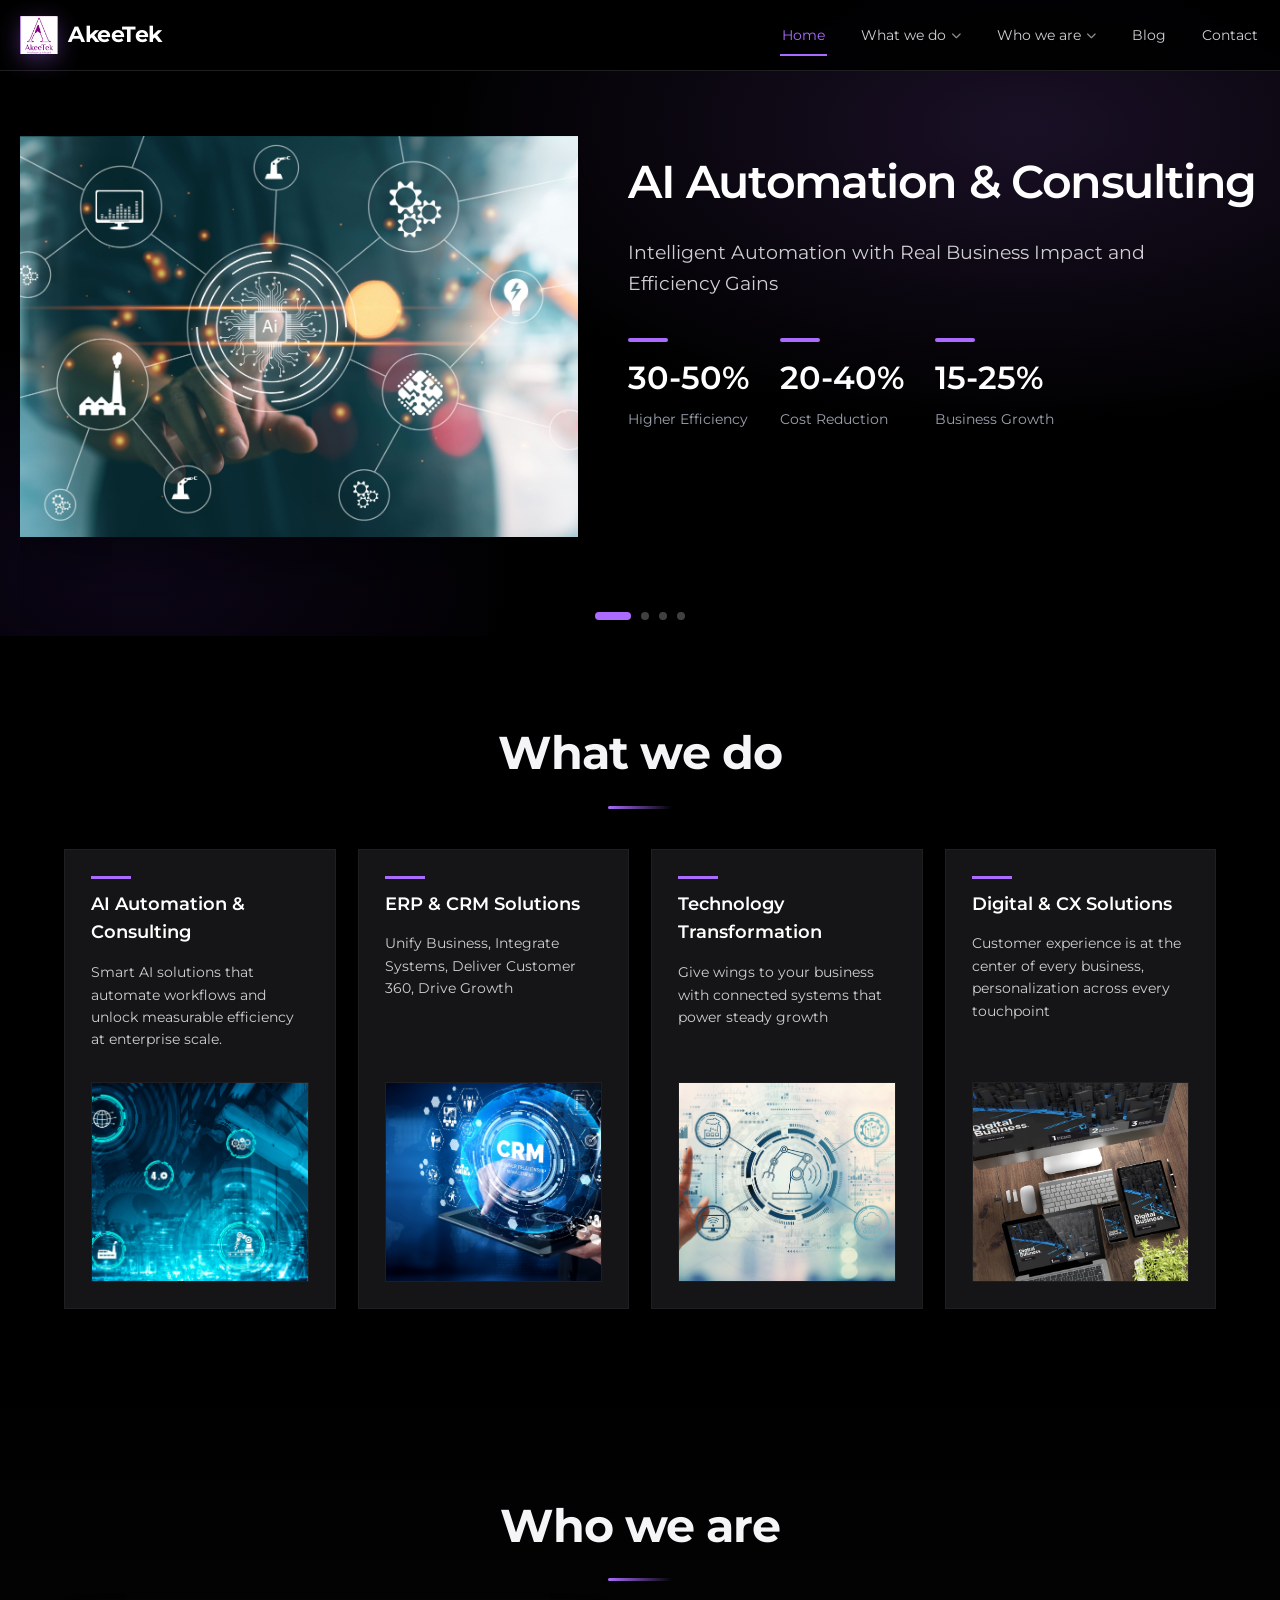
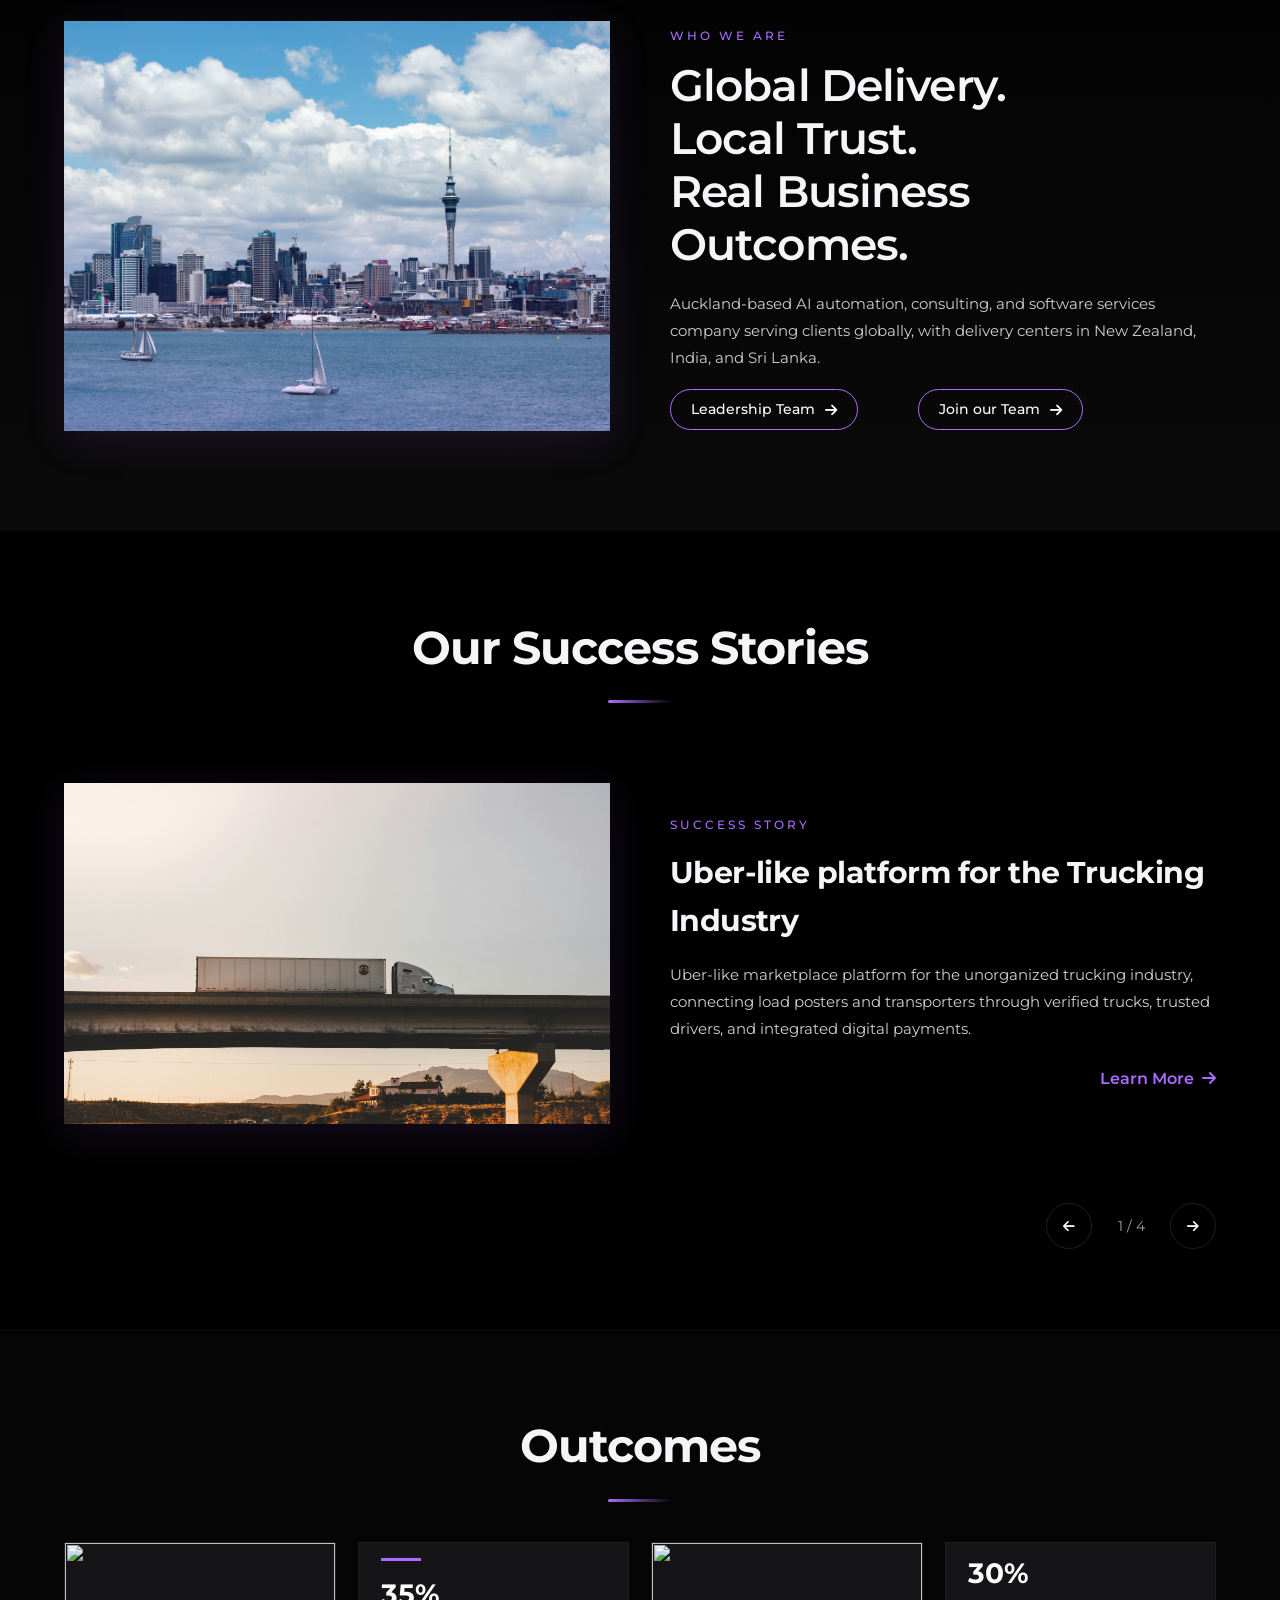
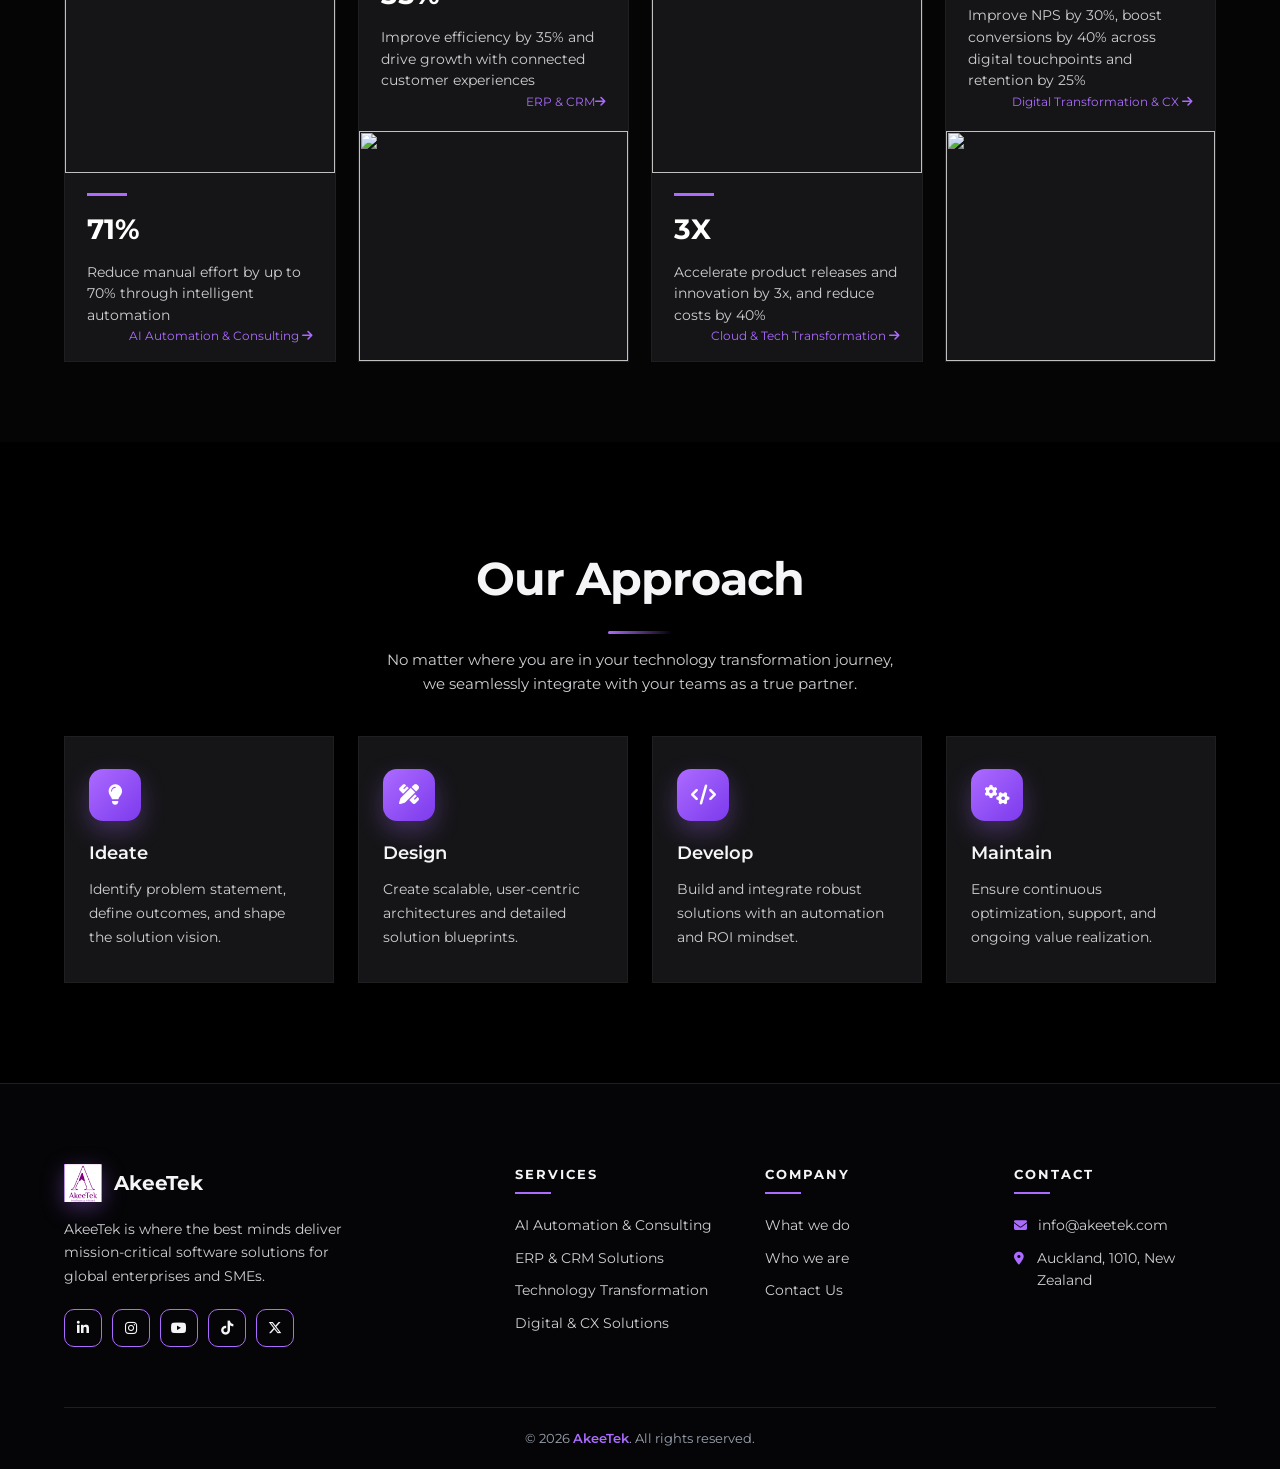
==== index.html @ e4549819 "Add files via upload" ====
<!DOCTYPE html>
<html lang="en">

<head>
  <meta charset="UTF-8">
  <meta name="viewport" content="width=device-width, initial-scale=1.0">
  <title>AkeeTek | Software Development Company</title>

  <meta name="description"
    content="AkeeTek delivers AI automation, ERP & CRM, technology transformation and digital CX solutions for global enterprises.">

    <link rel="icon" type="image/png" href="Images/AkeeTek-Logo.png">
<link rel="apple-touch-icon" href="Images/AkeeTek-Logo.png">
  <!-- Google Fonts -->
  <link rel="preconnect" href="https://fonts.googleapis.com">
  <link rel="preconnect" href="https://fonts.gstatic.com" crossorigin>
  <link href="https://fonts.googleapis.com/css2?family=Montserrat:ital,wght@0,100..900;1,100..900&display=swap"
    rel="stylesheet"> <!-- Font Awesome -->
  <link rel="stylesheet" href="https://cdnjs.cloudflare.com/ajax/libs/font-awesome/6.5.1/css/all.min.css">

  <!-- Custom CSS -->
  <link rel="stylesheet" href="CSS/stylesheet.css">
</head>


<body>

  <!-- Overlay for mobile nav -->
  <div class="nav-overlay" id="navOverlay"></div>

  <!-- ============ NAVBAR ============ -->
  <nav class="navbar">
    <div class="nav-inner">
      <a href="#" class="logo">
        <span class="logo-mark">
          <img src="Images/AkeeTek-Logo.png" alt="AkeeTek"
            onerror="this.style.display='none';this.parentElement.innerHTML='<i class=\'fa-solid fa-cube\'></i>'">
        </span>
        <h1 class="logo-text">AkeeTek</h1>
      </a>

      <ul class="nav-links" id="navLinks">
        <li><a href="#" class="active">Home</a></li>

        <li class="dropdown">
          <a href="#services">What we do <i class="fa-solid fa-chevron-down"></i></a>
          <ul class="dropdown-menu">
            <li><a href="#service-card-0">AI Automation</a></li>
            <li><a href="#service-card-1">ERP &amp; CRM Solutions</a></li>
            <li><a href="#service-card-2">Technology Transformation</a></li>
            <li><a href="#service-card-3">Digital &amp; CX Solutions</a></li>
          </ul>
        </li>

        <li class="dropdown">
          <a href="#recognition-box">Who we are <i class="fa-solid fa-chevron-down"></i></a>
          <ul class="dropdown-menu">
            <li><a href="#recognition-box">Leadership Team</a></li>
            <li><a href="#recognition-box">Join Team</a></li>
          </ul>
        </li>

        <li><a href="#outcomes-blog">Blog</a></li>
        <li><a href="#footer-box">Contact</a></li>
      </ul>

      <button class="menu-icon" id="menuToggle" onclick="toggleMenu()" aria-label="Toggle menu">
        <span class="hamburger">
          <span></span><span></span><span></span>
        </span>
      </button>
    </div>
  </nav>

  <!-- ============ HERO / CAROUSEL ============ -->
  <section class="hero">
    <div class="slides">

      <div class="slide active">
        <div class="hero-left">
          <img src="Images/001-Carousel/AI Automation/AI (1).jpg" alt="AI Automation"
            onerror="this.src='https://images.unsplash.com/photo-1677442136019-21780ecad995?w=800&q=80'">
        </div>
        <div class="hero-right">
          <h1>AI Automation &amp; Consulting</h1>
          <p>Intelligent Automation with Real Business Impact and Efficiency Gains</p>
          <div class="stats">
            <div class="stat-box">
              <h2>30-50%</h2>
              <p>Higher Efficiency</p>
            </div>
            <div class="stat-box">
              <h2>20-40%</h2>
              <p>Cost Reduction</p>
            </div>
            <div class="stat-box">
              <h2>15-25%</h2>
              <p>Business Growth</p>
            </div>
          </div>
        </div>
      </div>

      <div class="slide">
        <div class="hero-left">
          <img src="Images/001-Carousel/ERP & CRM/ERP & CRM.jpeg" alt="ERP CRM"
            onerror="this.src='https://images.unsplash.com/photo-1551288049-bebda4e38f71?w=800&q=80'">
        </div>
        <div class="hero-right">
          <h1>ERP &amp; CRM Solutions</h1>
          <p>Streamlining Operations Through Connected Customer Experience Management</p>
          <div class="stats">
            <div class="stat-box">
              <h2>25–40%</h2>
              <p>Increase Visibility</p>
            </div>
            <div class="stat-box">
              <h2>20–35%</h2>
              <p>Higher Retention</p>
            </div>
            <div class="stat-box">
              <h2>15–30%</h2>
              <p>Revenue Growth</p>
            </div>
          </div>
        </div>
      </div>

      <div class="slide">
        <div class="hero-left">
          <img src="Images/001-Carousel/Technology Transformation/Technology Transformation.jpeg" alt="Technology"
            onerror="this.src='https://images.unsplash.com/photo-1518770660439-4636190af475?w=800&q=80'">
        </div>
        <div class="hero-right">
          <h1>Technology Transformation</h1>
          <p>Driving Sustainable Change with Consistent Business Outcomes</p>
          <div class="stats">
            <div class="stat-box">
              <h2>30–50%</h2>
              <p>Increase Efficiency</p>
            </div>
            <div class="stat-box">
              <h2>20–40%</h2>
              <p>Reduce IT Cost</p>
            </div>
            <div class="stat-box">
              <h2>25–45%</h2>
              <p>Faster Service</p>
            </div>
          </div>
        </div>
      </div>

      <div class="slide">
        <div class="hero-left">
          <img src="Images/001-Carousel/Digital & CX Solutions/Digital Strategy0990.jpeg" alt="Digital CX"
            onerror="this.src='https://images.unsplash.com/photo-1460925895917-afdab827c52f?w=800&q=80'">
        </div>
        <div class="hero-right">
          <h1>CX &amp; Digital Strategy</h1>
          <p>Delivering a 360° Customer Experience That Matters More Than Ever Before.</p>
          <div class="stats">
            <div class="stat-box">
              <h2>20–40%</h2>
              <p>CSAT / NPS</p>
            </div>
            <div class="stat-box">
              <h2>25–45%</h2>
              <p>Increased Engagement</p>
            </div>
            <div class="stat-box">
              <h2>15–30%</h2>
              <p>Digital Revenue</p>
            </div>
          </div>
        </div>
      </div>

      <div class="hero-dots">
        <span class="dot active" onclick="goToSlide(0)"></span>
        <span class="dot" onclick="goToSlide(1)"></span>
        <span class="dot" onclick="goToSlide(2)"></span>
        <span class="dot" onclick="goToSlide(3)"></span>
      </div>
    </div>
  </section>

  <!-- ============ WHAT WE DO ============ -->
  <section class="section services-section" id="services">
    <h2 class="section-title">What we do</h2>
    <div class="grid">

      <div class="card" id="service-card-0">
        <div class="card-content">
          <h3 class="highlight-number">AI Automation &amp; Consulting</h3>
          <p class="default-text">Smart AI solutions that automate workflows and unlock measurable efficiency at
            enterprise scale.</p>
          <div class="card-image">
            <img src="Images/002-What we do/AI & Automation.jpeg" alt="AI Automation"
              onerror="this.src='https://images.unsplash.com/photo-1677442136019-21780ecad995?w=600&q=80'">
          </div>
        </div>
        <div class="hover-overlay">
          <h3>AI Automation &amp; Consulting</h3>
          <p class="default-text">Smart AI solutions that automate workflows and unlock measurable efficiency at
            enterprise scale.</p>
          <p class="overlay-extra">We design enterprise automation systems using AI, machine learning and intelligent
            analytics — built to compound value as your business grows.</p>
          <button class="expand-btn" onclick="openExpand(0)">Expand <i class="fa-solid fa-arrow-right"></i></button>
        </div>
      </div>

      <div class="card" id="service-card-1">
        <div class="card-content">
          <h3 class="highlight-number">ERP &amp; CRM Solutions</h3>
          <p class="default-text">Unify Business, Integrate Systems, Deliver Customer 360, Drive Growth</p>
          <div class="card-image">
            <img src="Images/002-What we do/ERP & CRM.jpeg" alt="ERP CRM"
              onerror="this.src='https://images.unsplash.com/photo-1551288049-bebda4e38f71?w=600&q=80'">
          </div>
        </div>
        <div class="hover-overlay">
          <h3>ERP &amp; CRM Solutions</h3>
          <p class="default-text">Unify Business, Integrate Systems, Deliver Customer 360, Drive Growth</p>
          <p class="overlay-extra">At AkeeTek, we help customers select, implement, and support the right ERP and CRM
            solutions to streamline operations and improve customer experiences.</p>
          <button class="expand-btn" onclick="openExpand(1)">Expand <i class="fa-solid fa-arrow-right"></i></button>
        </div>
      </div>

      <div class="card" id="service-card-2">
        <div class="card-content">
          <h3 class="highlight-number">Technology Transformation</h3>
          <p class="default-text">Give wings to your business with connected systems that power steady growth</p>
          <div class="card-image">
            <img src="Images/002-What we do/Technology Transformation.jpeg" alt="Technology Transformation"
              onerror="this.src='https://images.unsplash.com/photo-1518770660439-4636190af475?w=600&q=80'">
          </div>
        </div>
        <div class="hover-overlay">
          <h3>Technology Transformation</h3>
          <p class="default-text">Give wings to your business with connected systems that power steady growth</p>
          <p class="overlay-extra">AkeeTek helps take your business global with eCommerce, mobile applications, and
            digital platforms, enabling cloud adoption, data-driven decisions, connected devices and AI automation.</p>
          <button class="expand-btn" onclick="openExpand(2)">Expand <i class="fa-solid fa-arrow-right"></i></button>
        </div>
      </div>

      <div class="card" id="service-card-3">
        <div class="card-content">
          <h3 class="highlight-number">Digital &amp; CX Solutions</h3>
          <p class="default-text">Customer experience is at the center of every business, personalization across every
            touchpoint</p>
          <div class="card-image">
            <img src="Images/002-What we do/Digital & CX.jpeg" alt="Digital CX"
              onerror="this.src='https://images.unsplash.com/photo-1460925895917-afdab827c52f?w=600&q=80'">
          </div>
        </div>
        <div class="hover-overlay">
          <h3>Digital &amp; CX Solutions</h3>
          <p class="default-text">Customer experience is at the center of every business, personalization across every
            touchpoint</p>
          <p class="overlay-extra">AkeeTek helps organizations carve digital experience solutions that enhance
            engagement, streamline journeys, and improve overall business performance, driving key metrics such as NPS,
            CSAT, and LTV.</p>
          <button class="expand-btn" onclick="openExpand(3)">Expand <i class="fa-solid fa-arrow-right"></i></button>
        </div>
      </div>
    </div>
  </section>

  <!-- ============ EXPANDED SECTION ============ -->
  <section class="expanded" id="expanded">
    <h2 class="section-title">What we do</h2>
    <div class="expanded-wrapper">
      <div class="expand-card"></div>
      <div class="expand-content">
        <h2 id="expandTitle"></h2>
        <ul class="expand-steps"></ul>
        <div class="expand-quote">
          <span></span>
          <p id="expandDesc"></p>
        </div>
        <button class="back" onclick="closeExpand()">‹ Back</button>
      </div>
    </div>
  </section>

  <!-- ============ RECOGNITION ============ -->
  <section class="recognition" id="recognition-box">
    <h2 class="section-title">Who we are</h2>
    <div class="recognition-container">
      <div class="recognition-image">
        <img src="Images/003-Who we are/Auckland.jpg" alt="Auckland"
          onerror="this.src='https://images.unsplash.com/photo-1507699622108-4be3abd695ad?w=800&q=80'">
        <div class="recognition-image-overlay"></div>
      </div>
      <div class="recognition-text">
        <span class="eyebrow">WHO WE ARE</span>
        <h2>Global Delivery.<br>Local Trust.<br>Real Business Outcomes.</h2>
        <p>Auckland-based AI automation, consulting, and software services company serving clients globally, with
          delivery centers in New Zealand, India, and Sri Lanka.</p>
        <div class="join">
          <a href="#" class="outline-btn one">Leadership Team <i class="fa-solid fa-arrow-right"></i></a>
          <a href="#" class="outline-btn">Join our Team <i class="fa-solid fa-arrow-right"></i></a>
        </div>
      </div>
    </div>
  </section>

  <!-- ============ SUCCESS STORIES ============ -->
  <section class="success-stories">
    <h2 class="section-title">Our Success Stories</h2>
    <div class="stories-wrapper">

      <div class="story active">
        <div class="story-image">
          <img src="Images/004-Case Studies/Trucks.jpg" alt="Trucking"
            onerror="this.src='https://images.unsplash.com/photo-1601584115197-04ecc0da31d7?w=800&q=80'">
        </div>
        <div class="story-content">
          <span class="eyebrow">Success Story</span>
          <h3>Uber-like platform for the Trucking Industry</h3>
          <p>Uber-like marketplace platform for the unorganized trucking industry, connecting load posters and
            transporters through verified trucks, trusted drivers, and integrated digital payments.</p>
          <a href="#">Learn More <i class="fa-solid fa-arrow-right"></i></a>
        </div>
      </div>

      <div class="story">
        <div class="story-image">
          <img src="Images/004-Case Studies/Industry 4.0.jpeg" alt="Industry 4.0"
            onerror="this.src='https://images.unsplash.com/photo-1581091226825-a6a2a5aee158?w=800&q=80'">
        </div>
        <div class="story-content">
          <span class="eyebrow">Success Story</span>
          <h3>Industry 4.0 Automation &amp; AI</h3>
          <p>AI platform enabling smart manufacturing through IoT, predictive analytics, and intelligent
            automation—identifying productivity loss, optimizing power consumption, and driving operational efficiency.
          </p>
          <a href="#">Learn More <i class="fa-solid fa-arrow-right"></i></a>
        </div>
      </div>

      <div class="story">
        <div class="story-image">
          <img src="Images/004-Case Studies/Biotech.jpeg" alt="Biotech"
            onerror="this.src='https://images.unsplash.com/photo-1576086213369-97a306d36557?w=800&q=80'">
        </div>
        <div class="story-content">
          <span class="eyebrow">Success Story</span>
          <h3>Smart Lab Optimization Through AI Automation</h3>
          <p>Biotech AI automation platform optimizing lab efficiency across locations through intelligent scheduling,
            automated slot booking, and resource utilization, maximizing machine ROI.</p>
          <a href="#">Learn More <i class="fa-solid fa-arrow-right"></i></a>
        </div>
      </div>

      <div class="story">
        <div class="story-image">
          <img src="Images/004-Case Studies/Eyeglasses.jpeg" alt="Eyeglasses"
            onerror="this.src='https://images.unsplash.com/photo-1574258495973-f010dfbb5371?w=800&q=80'">
        </div>
        <div class="story-content">
          <span class="eyebrow">Success Story</span>
          <h3>Seamless B2B &amp; B2C Eyeglasses Shopping Experience</h3>
          <p>A seamless B2B &amp; B2C eyeglasses journey from search to purchase, enabling easy discovery, comparison,
            and customization with integrated prescriptions and real-time inventory.</p>
          <a href="#">Learn More <i class="fa-solid fa-arrow-right"></i></a>
        </div>
      </div>
    </div>

    <div class="story-controls">
      <button onclick="prevStory()" aria-label="Previous"><i class="fa-solid fa-arrow-left"></i></button>
      <span id="storyCount">1 / 4</span>
      <button onclick="nextStory()" aria-label="Next"><i class="fa-solid fa-arrow-right"></i></button>
    </div>
  </section>

  <!-- ============ OUTCOMES ============ -->
  <section class="outcomes" id="outcomes-blog">
    <h2 class="section-title">Outcomes</h2>
    <div class="outcomes-container">

      <div class="outcome-box">

        <div class="image-area">
          <img src="https://images.unsplash.com/photo-1454165804606-c3d57bc86b40?w=600&q=80" alt="">
        </div>

        <div class="text-area">
          <h3 class="highlight-number">71%</h3>

          <p>
            Reduce manual effort by up to 70% through intelligent automation
          </p>

          <a href="#" class="outcome-learn">
            AI Automation & Consulting <i class="fa-solid fa-arrow-right"></i>
          </a>
        </div>

      </div>

      <div class="outcome-box">

        <div class="image-area">
          <img src="https://images.unsplash.com/photo-1507925921958-8a62f3d1a50d?w=600&q=80" alt="">
        </div>

        <div class="text-area">
          <h3 class="highlight-number">35%</h3>

          <p>
            Improve efficiency by 35% and drive growth with connected customer experiences </p>

          <a href="#" class="outcome-learn">
            ERP & CRM<i class="fa-solid fa-arrow-right"></i>
          </a>
        </div>

      </div>

      <div class="outcome-box">

        <div class="image-area">
          <img src="https://images.unsplash.com/photo-1552664730-d307ca884978?w=600&q=80" alt="">
        </div>

        <div class="text-area">
          <h3 class="highlight-number">3X</h3>

          <p>
Accelerate product releases and innovation by 3x, and reduce costs by 40%          </p>

          <a href="#" class="outcome-learn">
            Cloud & Tech Transformation <i class="fa-solid fa-arrow-right"></i>
          </a>
        </div>

      </div>

      <div class="outcome-box">

        <div class="image-area">
          <img src="https://images.unsplash.com/photo-1542744173-8e7e53415bb0?w=600&q=80" alt="">
        </div>

        <div class="text-area">
          <h3 class="highlight-number">30%</h3>

          <p>
Improve NPS by 30%, boost conversions by 40% across digital touchpoints and retention by 25%          </p>

          <a href="#" class="outcome-learn">
           Digital Transformation & CX <i class="fa-solid fa-arrow-right"></i>
          </a>
        </div>

      </div>


    </div>
  </section>

  <!-- ============ APPROACH ============ -->
  <section class="approach-section section">
    <h2 class="section-title">Our Approach</h2>
    <p>No matter where you are in your technology transformation journey,<br> we seamlessly integrate with your teams as
      a true partner.</p>
    <div class="approach-grid">
      <div class="approach-item">
        <div class="approach-icon-box"><i class="fa-solid fa-lightbulb"></i></div>
        <h3>Ideate</h3>
        <p>Identify problem statement, define outcomes, and shape the solution vision.</p>
      </div>
      <div class="approach-item">
        <div class="approach-icon-box"><i class="fa-solid fa-pen-ruler"></i></div>
        <h3>Design</h3>
        <p>Create scalable, user-centric architectures and detailed solution blueprints.</p>
      </div>
      <div class="approach-item">
        <div class="approach-icon-box"><i class="fa-solid fa-code"></i></div>
        <h3>Develop</h3>
        <p>Build and integrate robust solutions with an automation and ROI mindset.</p>
      </div>
      <div class="approach-item">
        <div class="approach-icon-box"><i class="fa-solid fa-gears"></i></div>
        <h3>Maintain</h3>
        <p>Ensure continuous optimization, support, and ongoing value realization.</p>
      </div>
    </div>
  </section>

  <!-- ============ FOOTER ============ -->
  <footer class="footer" id="footer-box">
    <div class="footer-container">
      <div class="footer-about">
        <div class="footer-logo">
          <span class="logo-mark">
            <img src="Images/AkeeTek-Logo.png" alt="AkeeTek"
              onerror="this.style.display='none';this.parentElement.innerHTML='<i class=\'fa-solid fa-cube\'></i>'">
          </span>
          <h2>AkeeTek</h2>
        </div>
        <p>AkeeTek is where the best minds deliver mission-critical software solutions for global enterprises and SMEs.
        </p>
        <div class="social-icons">
          <a href="#" aria-label="LinkedIn"><i class="fab fa-linkedin-in"></i></a>
          <a href="#" aria-label="Instagram"><i class="fa-brands fa-instagram"></i></a>
          <a href="#" aria-label="YouTube"><i class="fab fa-youtube"></i></a>
          <a href="#" aria-label="TikTok"><i class="fa-brands fa-tiktok"></i></a>
          <a href="#" aria-label="Twitter"><i class="fab fa-x-twitter"></i></a>
        </div>
      </div>

      <div class="footer-links">
        <h3>Services</h3>
        <ul>
          <li><a href="#services">AI Automation &amp; Consulting</a></li>
          <li><a href="#services">ERP &amp; CRM Solutions</a></li>
          <li><a href="#services">Technology Transformation</a></li>
          <li><a href="#services">Digital &amp; CX Solutions</a></li>
        </ul>
      </div>

      <div class="footer-links">
        <h3>Company</h3>
        <ul>
          <li><a href="#services">What we do</a></li>
          <li><a href="#recognition-box">Who we are</a></li>
          <li><a href="#footer-box">Contact Us</a></li>
        </ul>
      </div>

      <div class="footer-links">
        <h3>Contact</h3>
        <ul>
          <li><i class="fa-solid fa-envelope"></i> info@akeetek.com</li>
          <li><i class="fa-solid fa-location-dot"></i> Auckland, 1010, New Zealand</li>
        </ul>
      </div>
    </div>

    <div class="footer-bottom">
      <p>© 2026 <span>AkeeTek</span>. All rights reserved.</p>
    </div>
  </footer>

  <script src="Javascript/script.js"></script>
</body>

</html>
---- CSS/stylesheet.css ----
/* =========================================================
       AkeeTek — Responsive Global Styles
       Theme: Deep black + Electric violet (#ac6bff)
    ========================================================= */
    :root {
      --bg: #000;
      --bg-2: #0a0a0a;
      --bg-3: #111;
      --surface: #151517;
      --border: #1f1f22;
      --muted: #9ca3af;
      --text: #f5f5f7;
      --text-dim: #cfcfd3;
      --accent: #ac6bff;
      --accent-2: #7c3aed;
      --stat-underline: #ef3b3b;
      --shadow: 0 10px 40px rgba(172, 107, 255, 0.12);
      --container: 1240px;
      --t: 0.35s cubic-bezier(0.2, 0.7, 0.2, 1);
      /* --radius: 14px; */
    }

    *,
    *::before,
    *::after {
      margin: 0;
      padding: 0;
      box-sizing: border-box;
    }

    html {
      scroll-behavior: smooth;
    }

    body {
      background: var(--bg);
      color: var(--text);
      font-family: "Montserrat", sans-serif;
      font-weight: 400;
      line-height: 1.6;
      overflow-x: hidden;
    }

    img {
      max-width: 100%;
      display: block;
    }

    ul {
      list-style: none;
    }

    a {
      color: inherit;
      text-decoration: none;
    }

    ::selection {
      background: var(--accent);
      color: #000;
    }

    ::-webkit-scrollbar {
      width: 8px;
    }

    ::-webkit-scrollbar-track {
      background: #000;
    }

    ::-webkit-scrollbar-thumb {
      background: #2a2a2e;
      border-radius: 6px;
    }

    ::-webkit-scrollbar-thumb:hover {
      background: var(--accent);
    }

    /* ==================== SHARED ==================== */
    .section {
      padding: 100px 6%;
    }

    .section-title {
      font-size: clamp(26px, 4vw, 46px);
      font-weight: 700;
      letter-spacing: -0.02em;
      text-align: center;
      margin-bottom: 14px;
    }

    .section-title::after {
      content: "";
      display: block;
      width: 64px;
      height: 3px;
      margin: 16px auto 0;
      background: linear-gradient(90deg, var(--accent), transparent);
      border-radius: 2px;
    }

    .eyebrow {
      display: inline-block;
      font-size: 12px;
      letter-spacing: 3px;
      text-transform: uppercase;
      color: var(--accent);
      margin-bottom: 14px;
      font-weight: 500;
    }

    .outline-btn {
      display: inline-flex;
      align-items: center;
      gap: 10px;
      border: 1px solid var(--accent);
      color: #fff;
      padding: 8px 20px;
      border-radius: 999px;
      font-weight: 500;
      font-size: 14px;
      transition: all var(--t);
    }

    .outline-btn:hover {
      background: var(--accent);
      transform: translateY(-2px);
      box-shadow: var(--shadow);
    }

    .outline-btn.one {
      margin-right: 12px;
    }

    .highlight-number {
      position: relative;
      display: inline-block;
      padding-top: 14px;
    }

    .highlight-number::before {
      content: "";
      position: absolute;
      top: 0;
      left: 0;
      width: 40px;
      height: 3px;
      background: var(--accent);
    }

    /* ==================== NAVBAR ==================== */
    .navbar {
      position: fixed;
      top: 0;
      width: 100%;
      background: rgba(0, 0, 0, 0.9);
      backdrop-filter: blur(14px);
      -webkit-backdrop-filter: blur(14px);
      border-bottom: 1px solid var(--border);
      z-index: 9999;
    }

    .nav-inner {
      max-width: var(--container);
      margin: 0 auto;
      padding: 16px 0px;
      display: flex;
      align-items: center;
      justify-content: space-between;
      gap: 20px;
    }

    .logo {
      display: flex;
      align-items: center;
      gap: 10px;
      cursor: pointer;
    }

    .logo-mark {
      width: 38px;
      height: 38px;
      display: grid;
      place-items: center;
      background: linear-gradient(135deg, var(--accent), var(--accent-2));
      color: #fff;
      font-size: 16px;
      box-shadow: 0 6px 22px rgba(172, 107, 255, 0.35);
      overflow: hidden;
      /* border-radius: 8px; */
      flex-shrink: 0;
    }

    .logo-mark img {
      width: 100%;
      height: 100%;
      object-fit: cover;
    }

    .logo-text {
      font-size: 22px;
      font-weight: 700;
      letter-spacing: -0.02em;
      color: #fff;
    }

    .nav-links {
      display: flex;
      align-items: center;
      gap: 32px;
    }

    .nav-links>li>a {
      font-size: 14px;
      color: var(--text-dim);
      position: relative;
      padding: 6px 2px;
      transition: color var(--t);
      display: inline-flex;
      align-items: center;
      gap: 5px;
      white-space: nowrap;
    }

    .nav-links>li>a i {
      font-size: 10px;
      opacity: 0.7;
    }

    .nav-links>li>a::after {
      content: "";
      position: absolute;
      left: 0;
      bottom: -4px;
      width: 0;
      height: 2px;
      background: var(--accent);
      transition: width var(--t);
    }

    .nav-links>li>a:hover,
    .nav-links>li>a.active {
      color: var(--accent);
    }

    .nav-links>li>a:hover::after,
    .nav-links>li>a.active::after {
      width: 100%;
    }

    .dropdown {
      position: relative;
    }

    .dropdown-menu {
      position: absolute;
      top: calc(100% + 12px);
      left: 0;
      min-width: 220px;
      background: #141417;
      border: 1px solid var(--border);
      border-radius: 12px;
      padding: 8px;
      opacity: 0;
      visibility: hidden;
      transform: translateY(6px);
      transition: all var(--t);
      box-shadow: 0 15px 40px rgba(0, 0, 0, 0.5);
      z-index: 9999;
    }

    .dropdown-menu li a {
      display: block;
      padding: 10px 14px;
      font-size: 14px;
      color: var(--text-dim);
      border-radius: 8px;
      transition: all var(--t);
    }

    .dropdown-menu li a:hover {
      background: rgba(172, 107, 255, 0.1);
      color: var(--accent);
    }

    .dropdown:hover .dropdown-menu {
      opacity: 1;
      visibility: visible;
      transform: translateY(0);
    }

    /* Hamburger */
    .menu-icon {
      display: none;
      background: transparent;
      border: 1px solid var(--border);
      color: #fff;
      padding: 0;
      border-radius: 10px;
      cursor: pointer;
      transition: all var(--t);
      width: 44px;
      height: 44px;
      align-items: center;
      justify-content: center;
      flex-shrink: 0;
    }

    .menu-icon:hover {
      border-color: var(--accent);
    }

    .hamburger {
      position: relative;
      width: 22px;
      height: 16px;
      display: inline-block;
    }

    .hamburger span {
      position: absolute;
      left: 0;
      width: 100%;
      height: 2px;
      background: #fff;
      border-radius: 2px;
      transition: transform var(--t), top var(--t), opacity var(--t);
    }

    .hamburger span:nth-child(1) {
      top: 0;
    }

    .hamburger span:nth-child(2) {
      top: 7px;
    }

    .hamburger span:nth-child(3) {
      top: 14px;
    }

    .menu-icon.open .hamburger span:nth-child(1) {
      top: 7px;
      transform: rotate(45deg);
    }

    .menu-icon.open .hamburger span:nth-child(2) {
      opacity: 0;
    }

    .menu-icon.open .hamburger span:nth-child(3) {
      top: 7px;
      transform: rotate(-45deg);
    }

    /* Overlay when mobile menu is open */
    .nav-overlay {
      display: none;
      position: fixed;
      inset: 0;
      background: rgba(0, 0, 0, 0.6);
      z-index: 9998;
    }

    .nav-overlay.active {
      display: block;
    }

    /* ==================== HERO ==================== */
    .hero {
      position: relative;
      display: flex;
      align-items: center;
      overflow: hidden;
      padding-top: 72px;
      /* navbar height */
      background:
        radial-gradient(1000px 500px at 80% 20%, rgba(172, 107, 255, 0.15), transparent 60%),
        radial-gradient(700px 400px at 10% 90%, rgba(124, 58, 237, 0.1), transparent 60%),
        var(--bg);
    }

    /* Fixed-height container so slides never cause reflow */
    .slides {
      width: 100%;
      max-width: var(--container);
      margin: 0 auto;
      padding: 0 5%;
      position: relative;
      /* height: 82vh; */
      /* fixed — no jumping */
      min-height: 500px;
      margin-top: 5%;
    }

    .slide {
      position: absolute;
      inset: 0;
      display: flex;
      align-items: flex-start;
      justify-content: space-between;
      gap: 50px;
      opacity: 0;
      visibility: hidden;
      transition: opacity 0.6s ease, visibility 0.6s ease;
      /* no layout shift — content stays in place, only opacity changes */
    }

    .slide.active {
      opacity: 1;
      visibility: visible;
    }

    .hero-left {
      width: 45%;
      height: 72vh;
      min-height: 380px;
      overflow: hidden;
      flex-shrink: 0;
    }

    .hero-left img {
      width: 100%;
      /* height: 85%; */
      object-fit: cover;
      object-position: center;
      box-shadow: 0 25px 60px rgba(0, 0, 0, 0.35);
    }

    .hero-right {
      flex: 1;
      display: flex;
      flex-direction: column;
      align-items: flex-start;
      padding-top: 20px;
      /* no padding-top — hero container already centres vertically */
    }

    .hero-right h1 {
      font-size: 46px;
      /* font-size: clamp(28px, 3.5vw, 52px); */
      font-weight: 600;
      margin-bottom: 18px;
      letter-spacing: -0.03em;
      line-height: 1.15;
      color: white;
      /* background: linear-gradient(180deg, #fff, #d0d0d6);
      -webkit-background-clip: text;
      -webkit-text-fill-color: transparent; */
      background-clip: text;
    }

    .hero-right>p {
      color: var(--text-dim);
      font-size: clamp(15px, 1.5vw, 20px);
      max-width: 520px;
      margin-bottom: 10px;
      margin-top: 10px;
    }

    .stats {
      display: flex;
      flex-wrap: wrap;
      gap: 30px;
      margin-top: 30px;
    }

    .stat-box h2 {
      font-size: clamp(24px, 2.5vw, 35px);
      font-weight: 600;
      color: #fff;
      position: relative;
      padding-top: 14px;
    }

    .stat-box h2::before {
      content: "";
      position: absolute;
      top: 0;
      left: 0;
      width: 40px;
      height: 4px;
      background: var(--accent);
      border-radius: 2px;
    }

    .stat-box p {
      font-size: 14px;
      color: var(--muted);
      margin-top: 4px;
    }

    .hero-dots {
      position: absolute;
      bottom: 16px;
      left: 50%;
      transform: translateX(-50%);
      display: flex;
      align-items: center;
      gap: 10px;
      z-index: 10;
    }

    .dot {
      width: 8px;
      height: 8px;
      background: rgba(255, 255, 255, 0.25);
      border-radius: 50px;
      cursor: pointer;
      transition: all 0.35s ease;
    }

    .dot.active {
      width: 36px;
      background: var(--accent);
      border-radius: 999px;
    }

    /* ==================== SERVICES ==================== */
    .services-section {
      padding: 80px 5%;
    }

    .grid {
      max-width: var(--container);
      margin: 40px auto 0;
      display: grid;
      grid-template-columns: repeat(4, 1fr);
      gap: 22px;
    }

    .card {
      position: relative;
      height: 460px;
      border-radius: var(--radius);
      overflow: hidden;
      background: var(--surface);
      border: 1px solid var(--border);
      transition: transform var(--t), box-shadow var(--t), border-color var(--t);
      isolation: isolate;
    }

    .card-content {
      position: absolute;
      inset: 0;
      z-index: 2;
      padding: 26px;
      display: flex;
      flex-direction: column;
      gap: 14px;
      transition: opacity var(--t);
      pointer-events: none;
    }

    .card-content h3 {
      font-size: 18px;
      color: #fff;
      font-weight: 600;
    }

    .card-content .default-text {
      color: var(--text-dim);
      font-size: 14px;
      line-height: 1.6;
    }

    .card-image {
      margin-top: auto;
      width: 100%;
      height: 200px;
      overflow: hidden;
      border: 1px solid var(--border);
    }

    .card-image img {
      width: 100%;
      height: 100%;
      object-fit: cover;
      transition: transform 0.8s ease;
    }

    .hover-overlay {
      position: absolute;
      inset: 0;
      z-index: 3;
      padding: 26px;
      background: linear-gradient(180deg, rgba(20, 12, 35, 0.96), rgba(0, 0, 0, 0.96));
      border: 1px solid rgba(172, 107, 255, 0.35);
      border-radius: var(--radius);
      color: #fff;
      display: flex;
      flex-direction: column;
      gap: 12px;
      opacity: 0;
      transform: translateY(15px);
      transition: opacity var(--t), transform var(--t);
      pointer-events: none;
    }

    .hover-overlay h3 {
      font-size: 18px;
      font-weight: 600;
      color: #fff;
    }

    .hover-overlay .default-text {
      color: var(--text-dim);
      font-size: 14px;
      line-height: 1.6;
    }

    .hover-overlay .overlay-extra {
      color: #d8c8ff;
      line-height: 1.7;
      font-size: 14px;
      margin-top: 4px;
    }

    .expand-btn {
      align-self: flex-end;
      margin-top: auto;
      padding: 10px 20px;
      border: none;
      background: var(--accent);
      color: #fff;
      border-radius: 999px;
      font-weight: 600;
      font-size: 14px;
      cursor: pointer;
      display: inline-flex;
      align-items: center;
      gap: 8px;
      transition: transform var(--t), background var(--t);
      box-shadow: 0 8px 24px rgba(172, 107, 255, 0.35);
    }

    .expand-btn:hover {
      transform: translateX(4px);
      background: var(--accent-2);
    }

    .card:hover {
      transform: translateY(-8px);
      box-shadow: 0 25px 60px rgba(172, 107, 255, 0.25);
      border-color: rgba(172, 107, 255, 0.4);
    }

    .card:hover .card-image img {
      transform: scale(1.06);
    }

    .card:hover .hover-overlay {
      opacity: 1;
      transform: translateY(0);
      pointer-events: auto;
    }

    /* ==================== EXPANDED ==================== */
    .expanded {
      display: none;
      padding: 80px 5%;
      background: #050505;
    }

    .expanded.active {
      display: block;
    }

    .expanded-wrapper {
      max-width: var(--container);
      margin: 40px auto 0;
      display: grid;
      grid-template-columns: 320px 1fr;
      gap: 40px;
      align-items: start;
    }

    .expand-card {
      display: flex;
      justify-content: center;
    }

    .expand-card .card {
      width: 100%;
      max-width: 320px;
      height: 460px;
      transform: none !important;
      box-shadow: none !important;
      pointer-events: none;
    }

    .expand-card .hover-overlay {
      display: none !important;
    }

    .expand-content {
      display: flex;
      flex-direction: column;
    }

    .expand-content h2 {
      font-size: clamp(20px, 2.5vw, 28px);
      color: #fff;
      margin-bottom: 24px;
    }

    .expand-steps {
      list-style: none;
      padding-left: 20px;
      margin-bottom: 35px;
      position: relative;
    }

    .expand-steps::before {
      content: "";
      position: absolute;
      left: 5px;
      top: 9px;
      bottom: 20px;
      width: 2px;
      background: rgba(172, 107, 255, 0.4);
    }

    .expand-steps li {
      position: relative;
      color: #ddd;
      margin-bottom: 12px;
      line-height: 1.6;
      padding-left: 18px;
      font-size: 14px;
    }

    .expand-steps li::before {
      content: "";
      position: absolute;
      left: -18px;
      top: 8px;
      width: 8px;
      height: 8px;
      border-radius: 50%;
      background: var(--accent);
      box-shadow: 0 0 8px var(--accent);
    }

    .expand-quote {
      color: #ccc;
      font-size: 15px;
      line-height: 1.7;
      margin-bottom: 24px;
    }

    .expand-quote span {
      display: block;
      width: 60px;
      height: 4px;
      background: var(--accent);
      margin-bottom: 12px;
    }

    .back {
      align-self: flex-end;
      padding: 10px 22px;
      border: none;
      background: var(--accent);
      color: #fff;
      border-radius: 999px;
      cursor: pointer;
      font-weight: 600;
      font-size: 14px;
      display: inline-flex;
      align-items: center;
      gap: 10px;
      transition: all var(--t);
    }

    .back:hover {
      background: var(--accent-2);
      transform: translateX(-4px);
    }

    /* ==================== RECOGNITION ==================== */
    .recognition {
      padding: 100px 5%;
      background: linear-gradient(180deg, #000, #0a0a0a);
    }

    .recognition-container {
      max-width: var(--container);
      margin: 40px auto 0;
      display: grid;
      grid-template-columns: 1fr 1fr;
      gap: 60px;
      align-items: center;
    }

    .recognition-image {
      position: relative;
      overflow: hidden;
      aspect-ratio: 4/3;
      box-shadow: var(--shadow);
      border-radius: var(--radius);
    }

    .recognition-image img {
      width: 100%;
      height: 100%;
      object-fit: cover;
      transition: transform 1s ease;
    }

    .recognition-image:hover img {
      transform: scale(1.06);
    }

    .recognition-image-overlay {
      position: absolute;
      inset: 0;
      background: linear-gradient(180deg, transparent 40%, rgba(172, 107, 255, 0.25));
      pointer-events: none;
    }

    .recognition-text h2 {
      font-size: clamp(26px, 3.5vw, 44px);
      font-weight: 600;
      margin-bottom: 20px;
      letter-spacing: -0.02em;
      line-height: 1.2;
    }

    .recognition-text p {
      color: var(--text-dim);
      margin-bottom: 18px;
      font-size: 15px;
      line-height: 1.8;
    }

    .join {
      display: flex;
      flex-wrap: wrap;
      gap: 60px;
      margin-top: 14px;
    }

    .join .outline-btn.one {
      margin-right: 0;
    }

    /* ==================== SUCCESS STORIES ==================== */
    .success-stories {
      padding: 80px 5%;
    }

    .stories-wrapper {
      max-width: var(--container);
      margin: 40px auto 0;
      position: relative;
      height: 420px;
      /* fixed — no layout jump */
    }

    .story {
      position: absolute;
      inset: 0;
      display: flex;
      gap: 60px;
      align-items: center;
      opacity: 0;
      visibility: hidden;
      transition: opacity 0.5s ease, visibility 0.5s ease;
    }

    .story.active {
      opacity: 1;
      visibility: visible;
    }

    .story-image {
      flex: 1;
      border-radius: var(--radius);
      overflow: hidden;
      aspect-ratio: 16/10;
      box-shadow: var(--shadow);
    }

    .story-image img {
      width: 100%;
      height: 100%;
      object-fit: cover;
    }

    .story-content {
      flex: 1;
  display: flex;
  flex-direction: column;
    }

    .story-content h3 {
      font-size: clamp(20px, 2.5vw, 30px);
      font-weight: 700;
      margin-bottom: 16px;
      letter-spacing: -0.02em;
    }

    .story-content p {
      color: var(--text-dim);
      line-height: 1.8;
      margin-bottom: 24px;
      font-size: 15px;
    }

    .story-content a {
      color: var(--accent);
      font-weight: 600;
      display: inline-flex;
      align-items: center;
      gap: 8px;
      transition: gap var(--t);
        align-self: flex-end;
  margin-top: auto;
    }

    .story-content a:hover {
      gap: 14px;
    }

    .story-controls {
      max-width: var(--container);
      margin: 40px auto 0;
      display: flex;
      justify-content: flex-end;
      gap: 14px;
      align-items: center;
    }

    .story-controls button {
      background: transparent;
      border: 1px solid var(--border);
      color: var(--text);
      width: 46px;
      height: 46px;
      border-radius: 999px;
      cursor: pointer;
      transition: all var(--t);
      display: grid;
      place-items: center;
    }

    .story-controls button:hover {
      background: var(--accent);
      border-color: var(--accent);
      color: #fff;
      transform: scale(1.05);
    }

    #storyCount {
      color: var(--muted);
      font-size: 14px;
      min-width: 50px;
      text-align: center;
    }

    /* ==================== OUTCOMES ==================== */




    .text-area {
      flex: 1;
      padding: 20px 22px;
      display: flex;
      flex-direction: column;
    }

    .text-area p {
      /* margin-bottom: 18px; */
      color: var(--text-dim);
      font-size: 13.5px;
      line-height: 1.6;
    }

    /* DEFAULT CARD */
    .outcome-box {
      background: var(--surface);
      border: 1px solid var(--border);
      border-radius: var(--radius);
      overflow: hidden;

      display: flex;
      flex-direction: column;
      /* Image → Text */
      height: 420px;
      transition: all var(--t);
    }

    /* ALTERNATE CARDS */
    .outcomes-container .outcome-box:nth-child(even) {
      flex-direction: column-reverse;
      /* Text → Image */
    }


    /* BUTTON */
    .outcome-learn {
      margin-top: auto;
      align-self: flex-end;
      font-size: 12px;
      display: inline-start;
      align-items: center;
      gap: 8px;

      /* padding:10px 18px; */
      text-decoration: none;
      color: #ac6bff;

      /* border:1px solid rgba(255,255,255,0.2); */
      /* border-radius:30px; */

      transition: .35s;
    }


    .outcomes {
      padding: 80px 5%;
      background: #050505;
    }

    .outcomes-container {
      max-width: var(--container);
      margin: 40px auto 0;
      display: grid;
      grid-template-columns: repeat(4, 1fr);
      gap: 22px;
    }

    .outcomes-container>a {
      display: block;
    }

    .outcome-box {
      background: var(--surface);
      border: 1px solid var(--border);
      border-radius: var(--radius);
      overflow: hidden;
      display: flex;
      flex-direction: column;
      height: 420px;
      transition: all var(--t);
    }

    .outcome-box:hover {
      transform: translateY(-8px);
      border-color: rgba(172, 107, 255, 0.4);
      box-shadow: var(--shadow);
    }

    .image-area {
      flex: 0 0 55%;
      overflow: hidden;
    }

    .image-area img {
      width: 100%;
      height: 100%;
      object-fit: cover;
      transition: transform 0.8s ease;
    }

    .outcome-box:hover .image-area img {
      transform: scale(1.1);
    }

    .text-area {
      flex: 1;
      padding: 20px 22px;
    }

    .text-area h3 {
      font-size: 28px;
      font-weight: 700;
      color: #fff;
      margin-bottom: 10px;
    }

    .text-area p {
      color: var(--text-dim);
      font-size: 13.5px;
      line-height: 1.6;
    }

    .outcomes-container>a:nth-child(even) .outcome-box {
      flex-direction: column-reverse;
    }

    /* ==================== APPROACH ==================== */
    .approach-section {
      padding: 100px 5%;
      background: var(--bg);
    }

    .approach-section>p {
      text-align: center;
      color: var(--text-dim);
      font-size: 15px;
      margin-top: 10px;
    }

    .approach-grid {
      max-width: var(--container);
      margin: 40px auto 0;
      display: grid;
      grid-template-columns: repeat(4, 1fr);
      gap: 24px;
    }

    .approach-item {
      background: var(--surface);
      border: 1px solid var(--border);
      padding: 32px 24px;
      border-radius: var(--radius);
      transition: all var(--t);
    }

    .approach-item:hover {
      border-color: var(--accent);
      transform: translateY(-6px);
      box-shadow: var(--shadow);
    }

    .approach-icon-box {
      width: 52px;
      height: 52px;
      border-radius: 14px;
      background: linear-gradient(135deg, var(--accent), var(--accent-2));
      display: grid;
      place-items: center;
      color: #fff;
      font-size: 20px;
      margin-bottom: 18px;
      box-shadow: 0 10px 25px rgba(172, 107, 255, 0.3);
    }

    .approach-item h3 {
      font-size: 18px;
      font-weight: 600;
      margin-bottom: 10px;
    }

    .approach-item p {
      color: var(--text-dim);
      line-height: 1.7;
      font-size: 14px;
    }

    /* ==================== FOOTER ==================== */
    .footer {
      background: #050507;
      color: var(--text);
      padding: 80px 5% 0;
      border-top: 1px solid var(--border);
    }

    .footer-container {
      max-width: var(--container);
      margin: 0 auto;
      display: grid;
      grid-template-columns: 2fr 1fr 1fr 1fr;
      gap: 48px;
    }

    .footer-logo {
      display: flex;
      align-items: center;
      gap: 12px;
      margin-bottom: 16px;
    }

    .footer-logo h2 {
      font-size: 20px;
      font-weight: 700;
    }

    .footer-about p {
      color: var(--text-dim);
      line-height: 1.7;
      max-width: 300px;
      font-size: 14px;
    }

    .social-icons {
      display: flex;
      gap: 10px;
      margin-top: 20px;
      flex-wrap: wrap;
    }

    .social-icons a {
      width: 38px;
      height: 38px;
      display: grid;
      place-items: center;
      border: 1px solid var(--accent);
      border-radius: 10px;
      transition: all var(--t);
      font-size: 14px;
    }

    .social-icons a:hover {
      background: var(--accent);
      border-color: var(--accent);
      transform: translateY(-3px);
      color: #fff;
    }

    .footer-links h3 {
      font-size: 13px;
      letter-spacing: 2px;
      text-transform: uppercase;
      margin-bottom: 20px;
      position: relative;
      padding-bottom: 10px;
    }

    .footer-links h3::after {
      content: "";
      position: absolute;
      bottom: 0;
      left: 0;
      width: 36px;
      height: 2px;
      background: var(--accent);
    }

    .footer-links ul li {
      margin: 10px 0;
      color: var(--text-dim);
      font-size: 14px;
      display: flex;
      align-items: baseline;
      gap: 8px;
    }

    .footer-links ul li i {
      color: var(--accent);
      width: 16px;
      font-size: 13px;
    }

    .footer-links ul li a {
      color: var(--text-dim);
      transition: all var(--t);
    }

    .footer-links ul li a:hover {
      color: var(--accent);
      padding-left: 4px;
    }

    .footer-bottom {
      margin-top: 60px;
      padding: 20px;
      text-align: center;
      border-top: 1px solid var(--border);
      color: var(--muted);
      font-size: 13px;
    }

    .footer-bottom span {
      color: var(--accent);
      font-weight: 600;
    }

    /* =========================================================
       RESPONSIVE BREAKPOINTS
    ========================================================= */

    /* Large tablets */
    @media (max-width: 1100px) {
      .grid {
        grid-template-columns: repeat(2, 1fr);
      }

      .outcomes-container {
        grid-template-columns: repeat(2, 1fr);
        
      }

      .approach-grid {
        grid-template-columns: repeat(2, 1fr);
      }

      .footer-container {
        grid-template-columns: 1fr 1fr;
        gap: 36px;
      }

      .footer-about {
        grid-column: 1 / -1;
      }

      .footer-about p {
        max-width: 100%;
      }

      .expanded-wrapper {
        grid-template-columns: 1fr;
      }

      .expand-card {
        display: none;
      }
    }

    /* Tablets / small laptops */
    @media (max-width: 992px) {

      /* Navbar */
      .menu-icon {
        display: inline-flex;
      }

      .nav-links {
        position: fixed;
        top: 0;
        right: -100%;
        width: 80%;
        max-width: 320px;
        height: 100vh;
        background: #0a0a0c;
        border-left: 1px solid var(--border);
        flex-direction: column;
        align-items: flex-start;
        padding: 80px 24px 24px;
        gap: 0;
        transition: right var(--t);
        overflow-y: auto;
        box-shadow: -20px 0 60px rgba(0, 0, 0, 0.6);
        z-index: 9999;
      }

      .nav-links.active {
        right: 0;
      }

      .nav-links>li {
        width: 100%;
      }

      .nav-links>li>a {
        display: flex;
        padding: 14px 10px;
        border-bottom: 1px solid var(--border);
        font-size: 15px;
        width: 100%;
        justify-content: space-between;
      }

      .nav-links>li>a::after {
        display: none;
      }

      .dropdown-menu {
        position: static;
        opacity: 1;
        visibility: visible;
        transform: none;
        background: transparent;
        border: none;
        box-shadow: none;
        padding: 0 0 8px 14px;
        max-height: 0;
        overflow: hidden;
        transition: max-height 0.4s ease;
      }

      .dropdown.active .dropdown-menu {
        max-height: 320px;
      }

      .dropdown:hover .dropdown-menu {
        opacity: 1;
        visibility: visible;
        transform: none;
      }

      /* Hero tablet — no fixed height; active slide takes natural space */
      .hero {
        padding: 72px 0 20px;
      }

      .slides {
        height: auto;
        min-height: 0;
        padding: 0 5%;
      }

      /* On mobile/tablet slides become normal flow — only active one shows */
      .slide {
        position: relative;
        inset: auto;
        flex-direction: column;
        gap: 24px;
        padding-bottom: 50px;
        opacity: 0;
        visibility: hidden;
        display: none;
        /* hidden by default */
        transition: none;
      }

      .slide.active {
        display: flex;
        /* takes natural height — zero jump */
        opacity: 1;
        visibility: visible;
      }

      .hero-left {
        width: 100%;
        height: 44vw;
        max-height: 360px;
        min-height: 200px;
      }



      .hero-right {
        width: 100%;
      }

      .stats {
        justify-content: flex-start;
        gap: 24px;
      }

      .hero-dots {
        position: relative;
        bottom: auto;
        left: auto;
        transform: none;
        margin-top: 16px;
        justify-content: center;
      }

      /* Recognition */
      .recognition-container {
        grid-template-columns: 1fr;
        gap: 36px;
      }

      .recognition-image {
        aspect-ratio: 16/10;
      }

      /* Stories — same trick: show active as normal flow */
      .stories-wrapper {
        height: auto;
        min-height: 0;
      }

      .story {
        position: relative;
        inset: auto;
        display: none;
        opacity: 0;
        visibility: hidden;
        transition: none;
      }

      .story.active {
        display: flex;
        flex-direction: column;
        gap: 28px;
        opacity: 1;
        visibility: visible;
      }

      .story-content,
      .story-image {
        width: 100%;
      }

      /* Approach */
      .approach-section>p br {
        display: none;
      }
    }

    /* Mobile */
    @media (max-width: 640px) {

      .section,
      .services-section,
      .outcomes,
      .approach-section,
      .success-stories,
      .recognition,
      .expanded {
        padding: 30px 5%;
      }

      .nav-inner {
        padding: 14px 5%;
      }

      .logo-text {
        font-size: 19px;
      }

      /* Hero */
      .hero {
        padding: 72px 0 10px;
      }

      .hero-left {
        height: 56vw;
        max-height: 280px;
        min-height: 180px;
      }

      .hero-right h1 {
        font-size: clamp(24px, 6vw, 34px);
      }

      .hero-right>p {
        font-size: 14px;
      }

      .stats {
        gap: 10px;
        flex-wrap: revert-layer;

      }

      .stat-box {
        min-width: 120px;
      }

      /* Services */
      .grid {
        grid-template-columns: 1fr;
        gap: 16px;
      }

      .card {
        height: auto;
        min-height: 400px;
      }

      .card-image {
        height: 180px;
      }

    /* Outcomes */
.outcomes-container {
  grid-template-columns: 1fr;
}

.outcome-box {
  height: auto;
}

.outcomes-container .outcome-box:nth-child(even) {
  flex-direction: column;
}

      /* Approach */
      .approach-grid {
        /* grid-template-columns: 1fr; */
        gap: 16px;

      }

      .approach-item p {
        line-height: inherit;
        text-align: justify;
      }

      .approach-item {
        padding: 26px 20px;
      }

      /* Stories */
      .stories-wrapper {
        min-height: auto;
      }

      .story-controls {
        justify-content: center;
        margin-top: 28px;
      }

      /* Expanded */
      .expanded-wrapper {
        grid-template-columns: 1fr;
      }

      .expand-card {
        display: none;
      }

      .expand-content h2 {
        font-size: 20px;
      }

      /* Footer */
      .footer {
        padding: 60px 5% 0;
      }

      .footer-container {
        grid-template-columns: 1fr;
        gap: 32px;
        text-align: center;
      }

      .footer-about {
        grid-column: auto;
      }

      .footer-about p {
        margin: 0 auto;
        max-width: 100%;
      }

      .join {
        display: contents;
      }

      .footer-logo,
      .social-icons {
        justify-content: center;

      }

      .footer-links h3::after {
        left: 50%;
        transform: translateX(-50%);
      }

      .footer-links ul li {
        justify-content: center;
      }

      .footer-links ul li a:hover {
        padding-left: 0;
      }

      .social-icons {
        justify-content: center;
      }

      .outline-btn.one {
        margin-right: 0;
      }
    }

    /* Small phones */
    @media (max-width: 380px) {
      .hero-right h1 {
        font-size: 22px;
      }

      .section-title {
        font-size: 24px;
      }

      .logo-text {
        font-size: 17px;
      }

      .logo-mark {
        width: 32px;
        height: 32px;
      }

      .stat-box {
        min-width: 100%;
      }

      .stats {
        flex-direction: column;
        gap: 16px;
      }
    }

    @media (prefers-reduced-motion: reduce) {

      *,
      *::before,
      *::after {
        animation-duration: 0.01ms !important;
        transition-duration: 0.01ms !important;
      }
    }
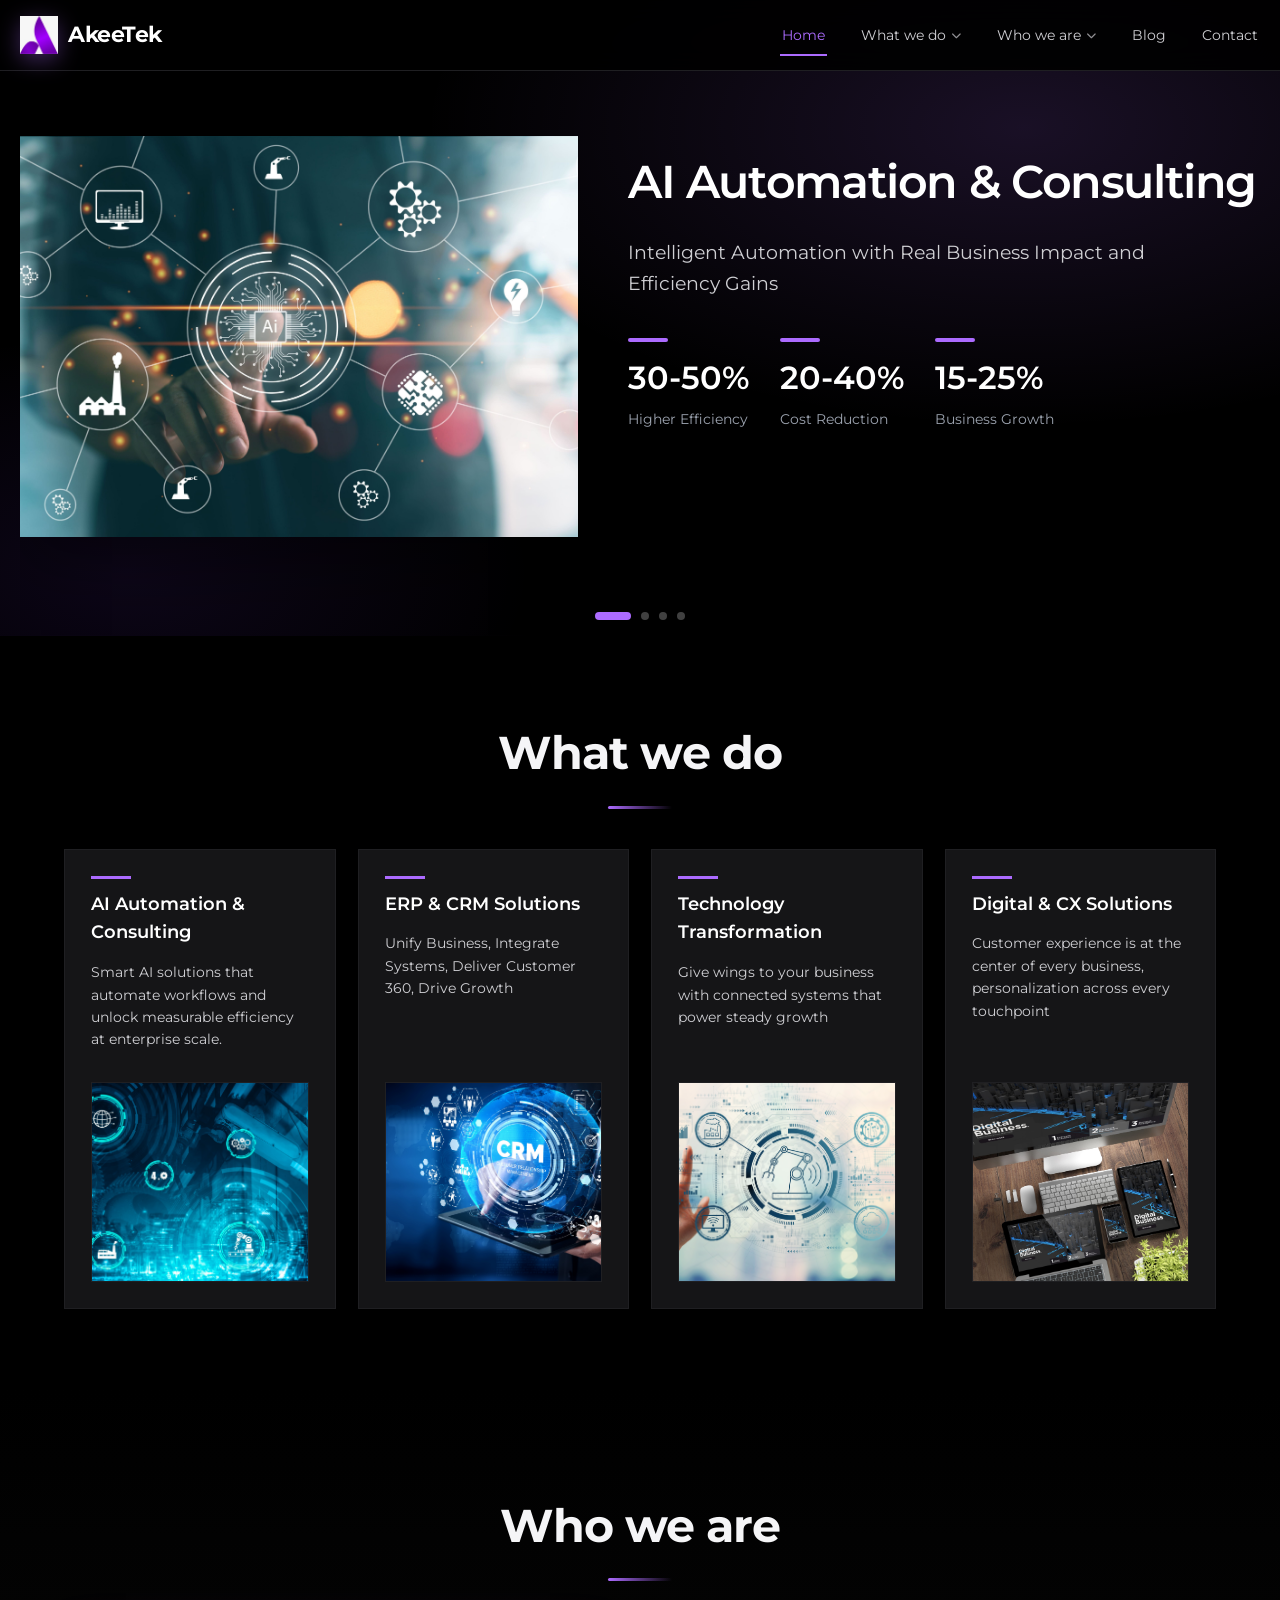
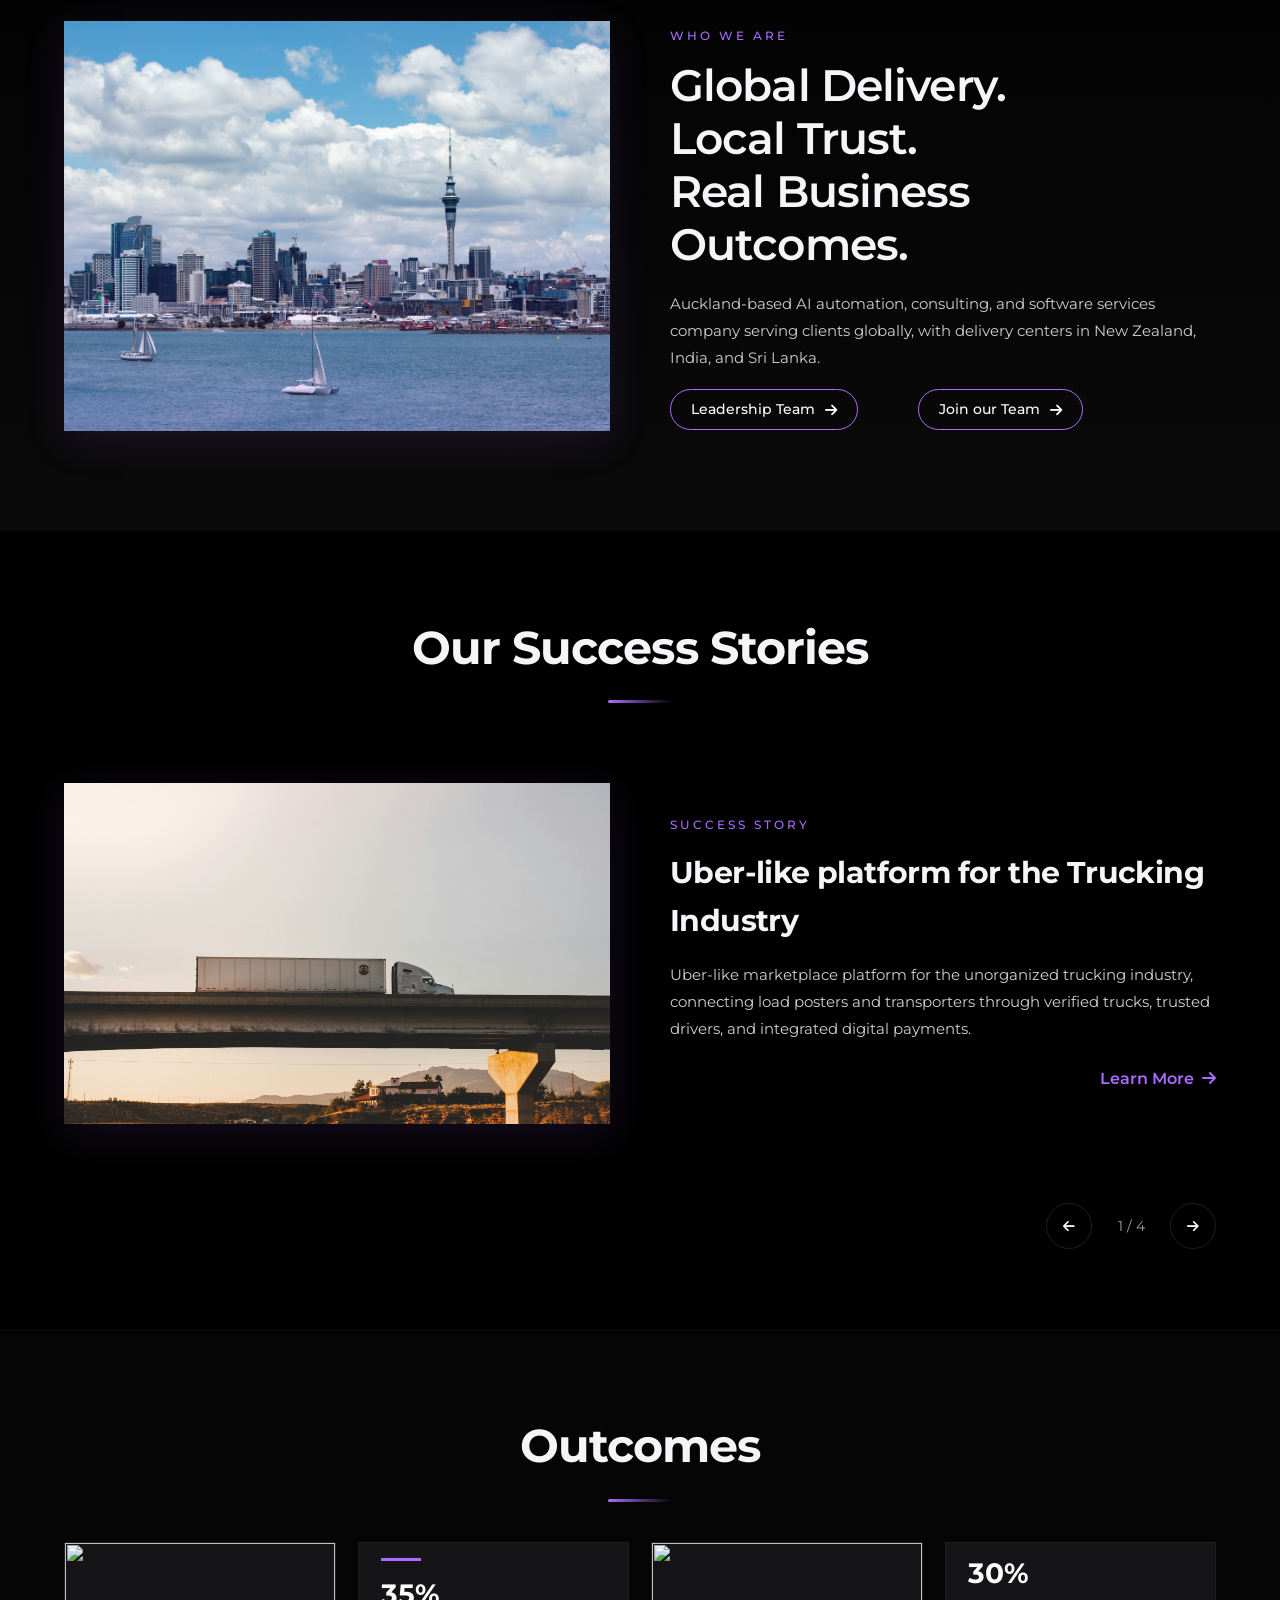
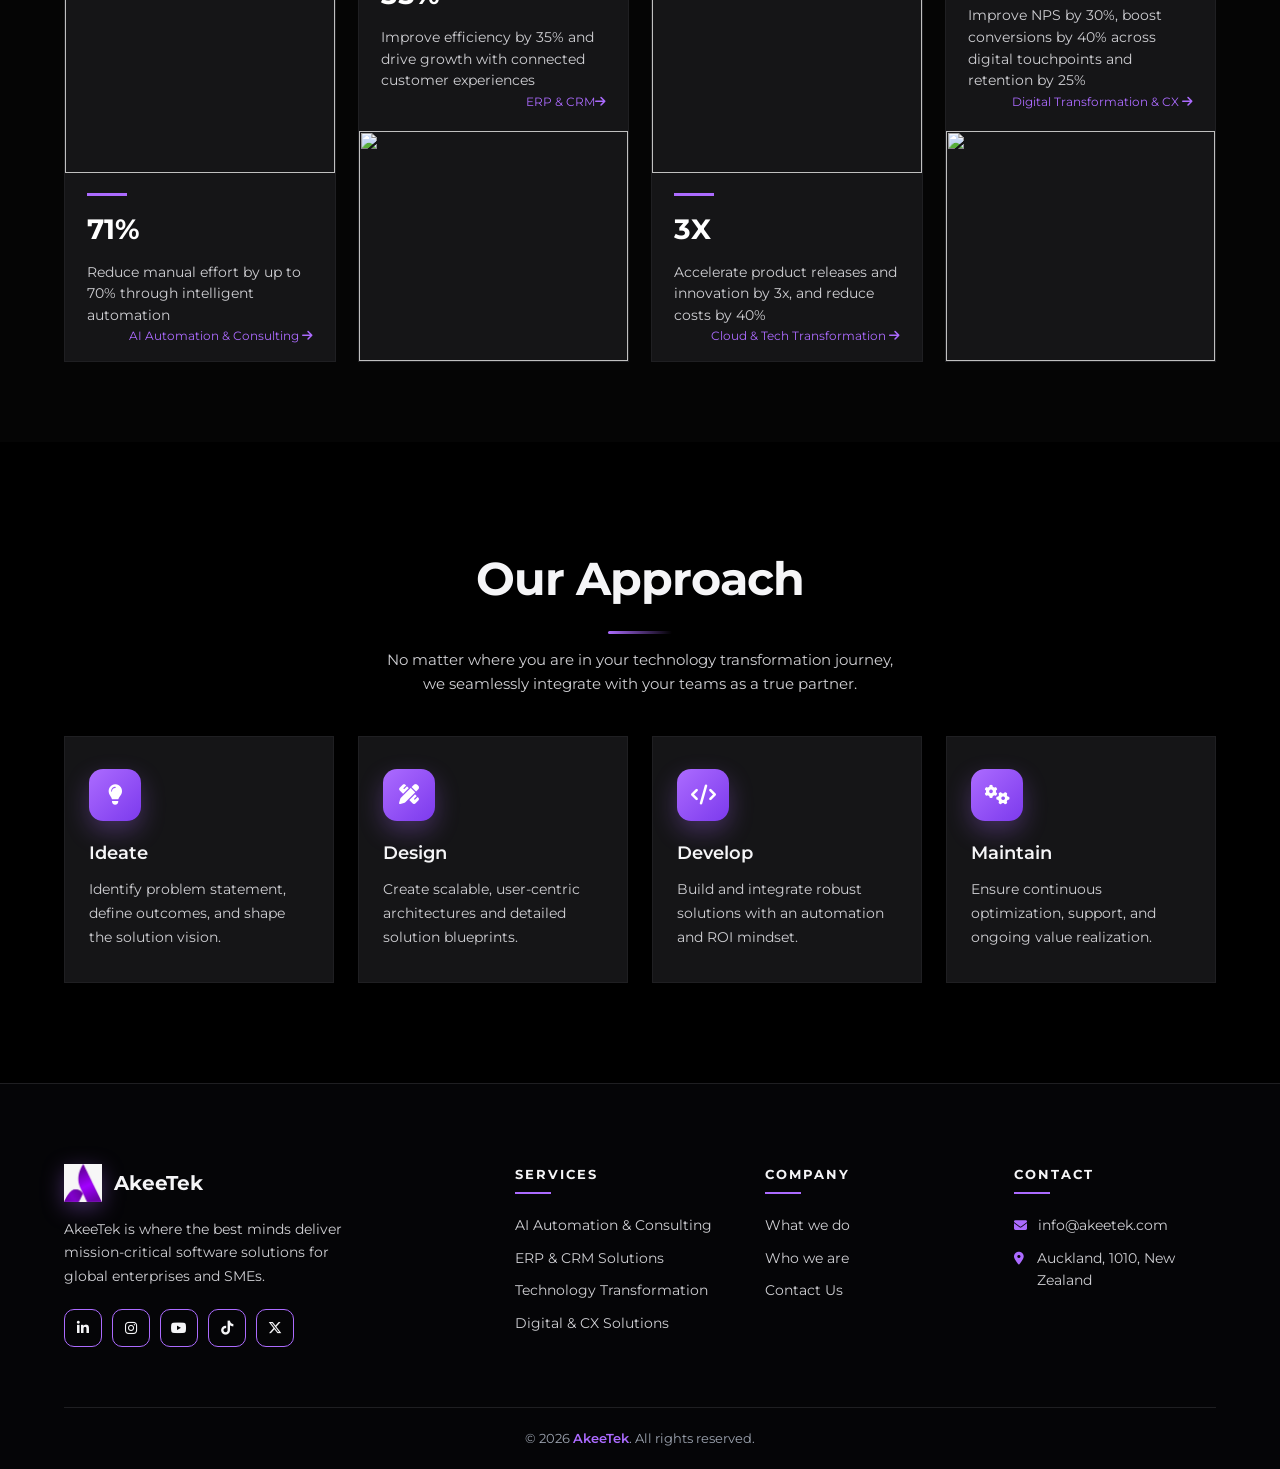
==== commit 02e2d2fb: "Add files via upload" ====
--- a/index.html
+++ b/index.html
@@ -9,8 +9,8 @@
   <meta name="description"
     content="AkeeTek delivers AI automation, ERP & CRM, technology transformation and digital CX solutions for global enterprises.">
 
-    <link rel="icon" type="image/png" href="Images/AkeeTek-Logo.png">
-<link rel="apple-touch-icon" href="Images/AkeeTek-Logo.png">
+    <link rel="icon" type="image/png" href="Images/AkeeTek-Logo.jpeg">
+<link rel="apple-touch-icon" href="Images/AkeeTek-Logo.jpeg">
   <!-- Google Fonts -->
   <link rel="preconnect" href="https://fonts.googleapis.com">
   <link rel="preconnect" href="https://fonts.gstatic.com" crossorigin>
@@ -33,7 +33,7 @@
     <div class="nav-inner">
       <a href="#" class="logo">
         <span class="logo-mark">
-          <img src="Images/AkeeTek-Logo.png" alt="AkeeTek"
+          <img src="Images/AkeeTek-Logo.jpeg" alt="AkeeTek"
             onerror="this.style.display='none';this.parentElement.innerHTML='<i class=\'fa-solid fa-cube\'></i>'">
         </span>
         <h1 class="logo-text">AkeeTek</h1>
@@ -499,7 +499,7 @@
       <div class="footer-about">
         <div class="footer-logo">
           <span class="logo-mark">
-            <img src="Images/AkeeTek-Logo.png" alt="AkeeTek"
+            <img src="Images/AkeeTek-Logo.jpeg" alt="AkeeTek"
               onerror="this.style.display='none';this.parentElement.innerHTML='<i class=\'fa-solid fa-cube\'></i>'">
           </span>
           <h2>AkeeTek</h2>
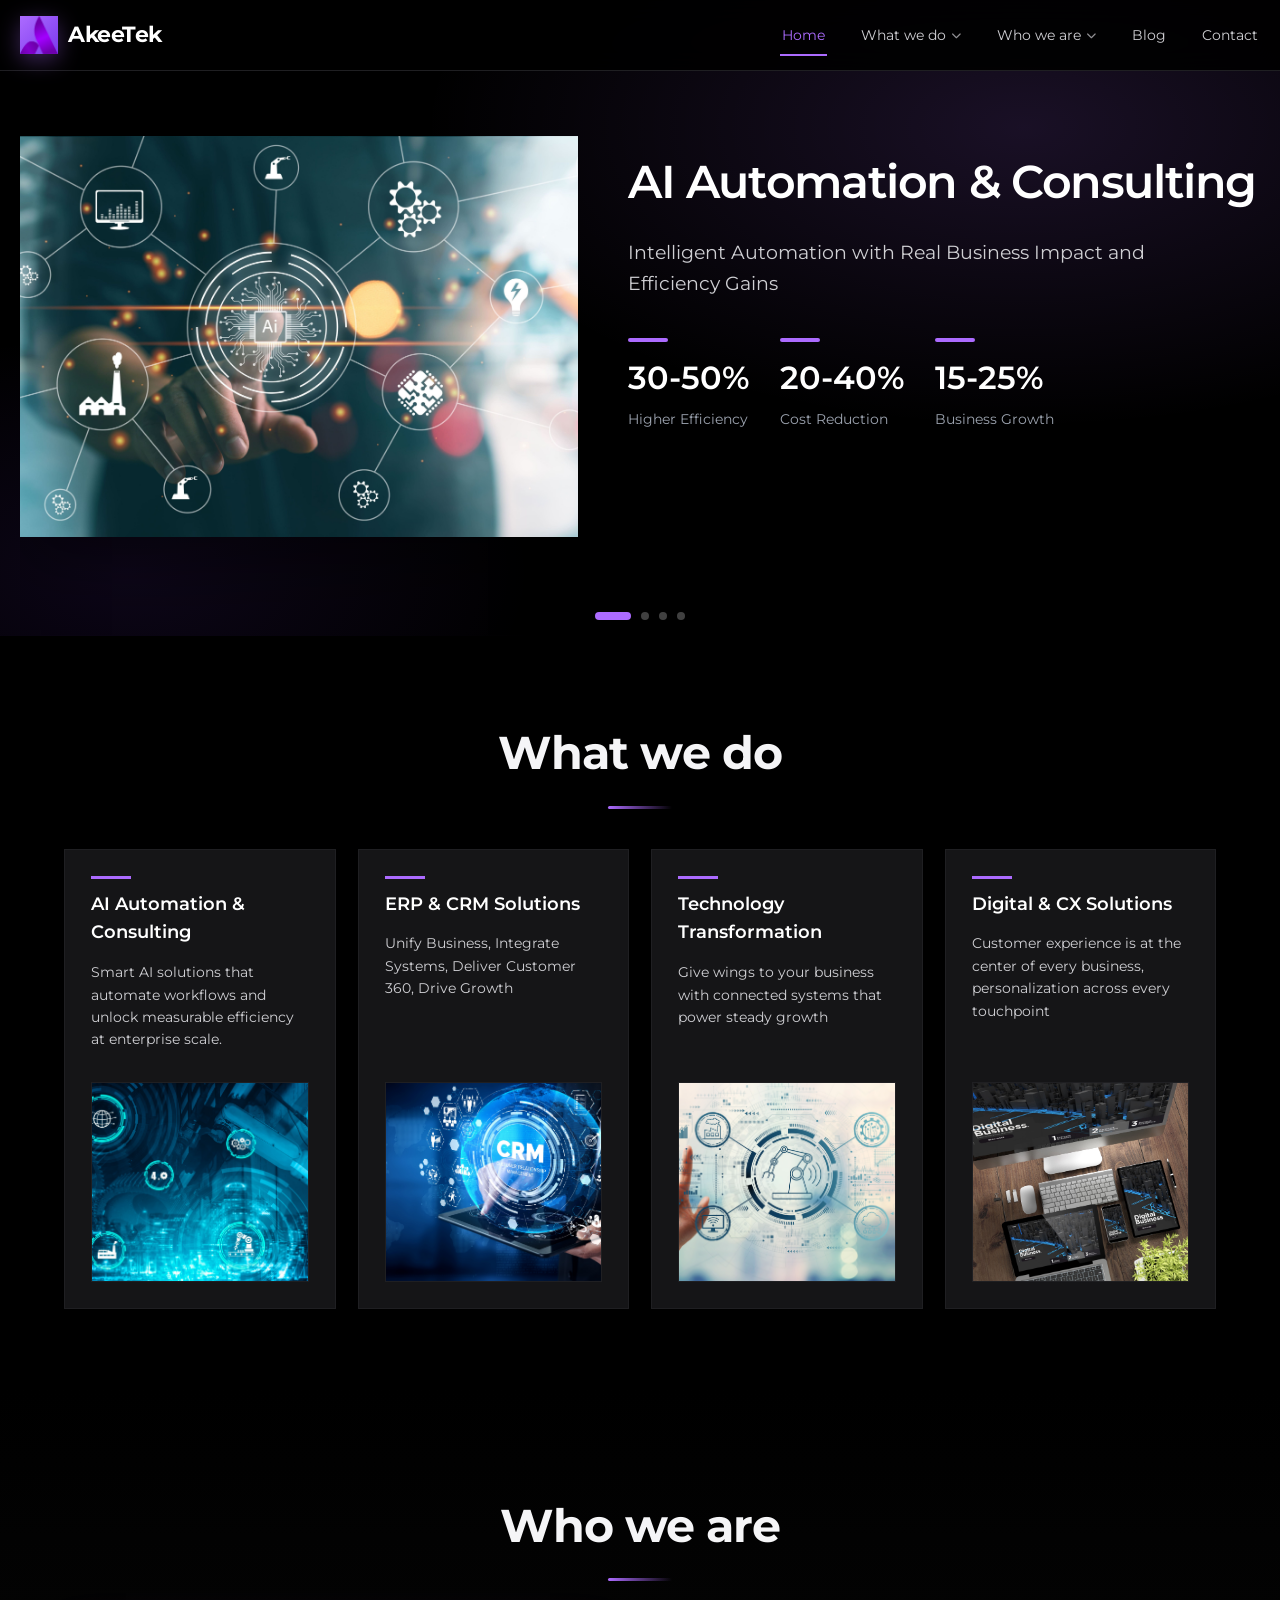
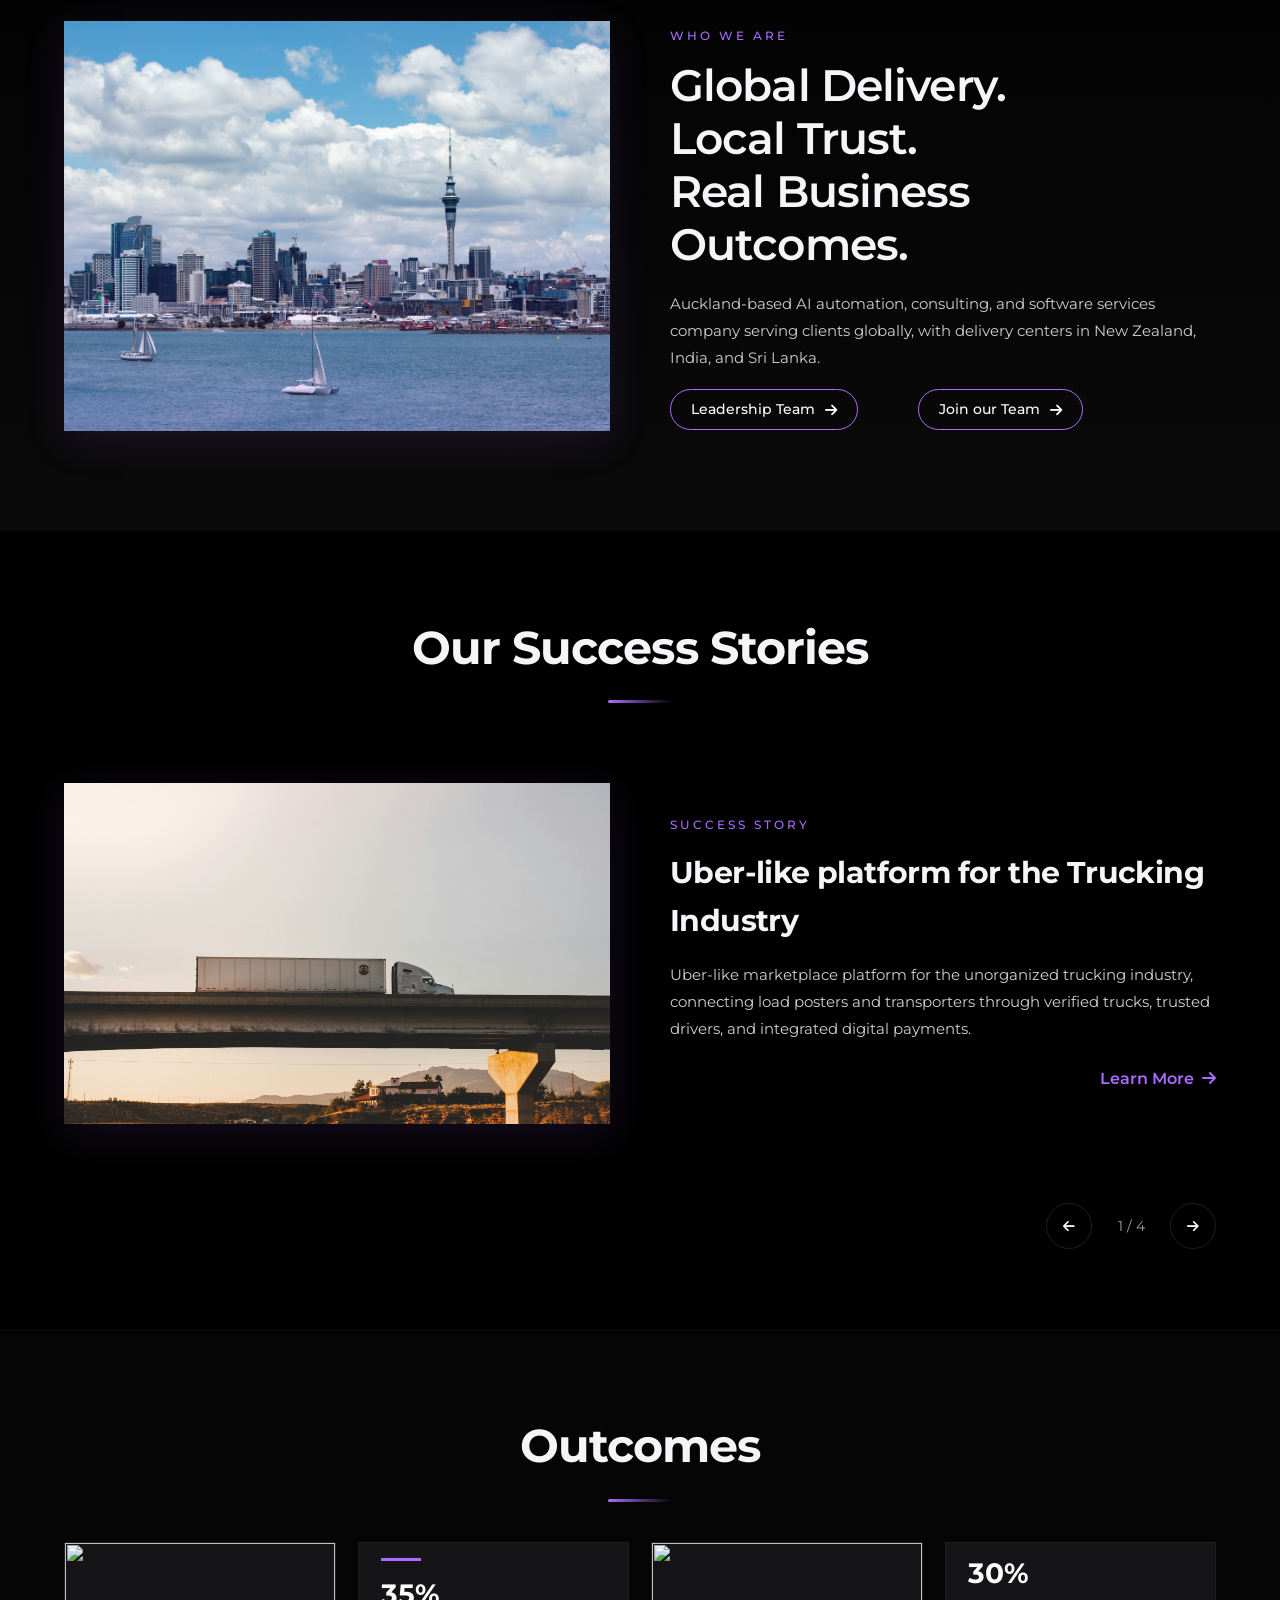
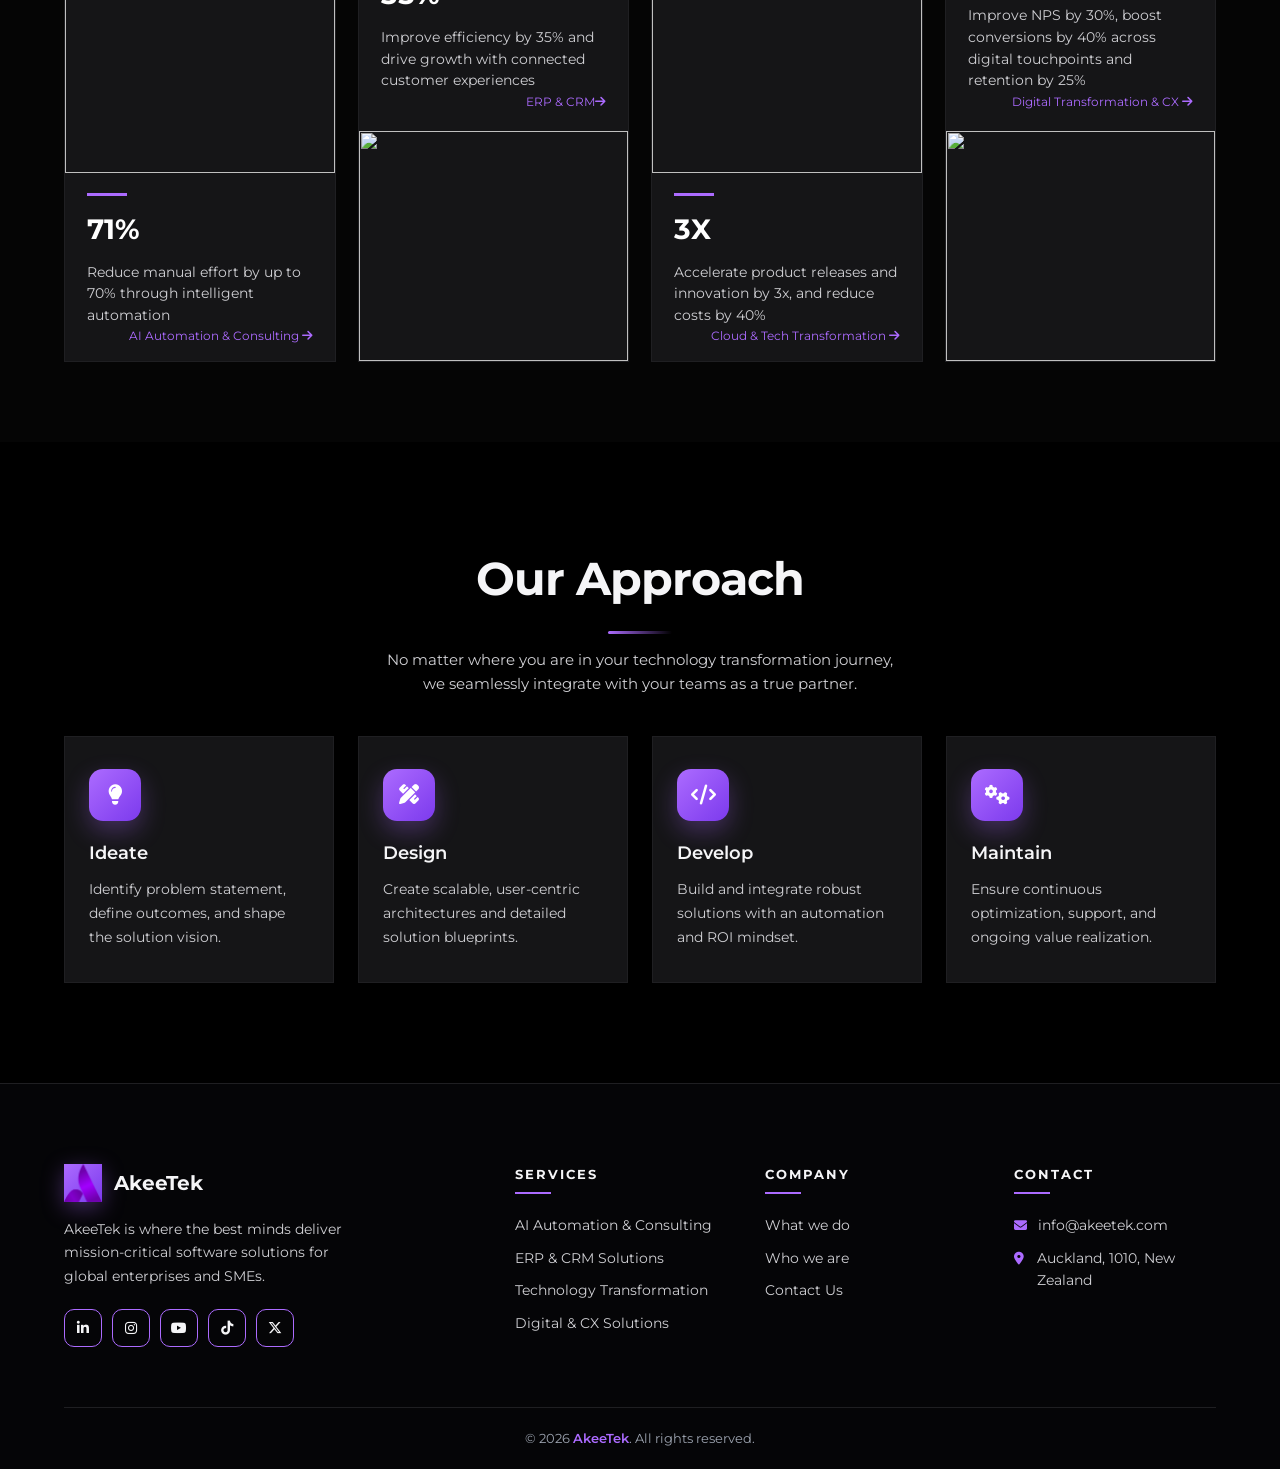
==== commit e755557f: "Update index.html" ====
--- a/index.html
+++ b/index.html
@@ -9,8 +9,8 @@
   <meta name="description"
     content="AkeeTek delivers AI automation, ERP & CRM, technology transformation and digital CX solutions for global enterprises.">
 
-    <link rel="icon" type="image/png" href="Images/AkeeTek-Logo.jpeg">
-<link rel="apple-touch-icon" href="Images/AkeeTek-Logo.jpeg">
+    <link rel="icon" type="image/png" href="Images/Logo-May2-2026.png">
+<link rel="apple-touch-icon" href="Images/Logo-May2-2026.png">
   <!-- Google Fonts -->
   <link rel="preconnect" href="https://fonts.googleapis.com">
   <link rel="preconnect" href="https://fonts.gstatic.com" crossorigin>
@@ -33,7 +33,7 @@
     <div class="nav-inner">
       <a href="#" class="logo">
         <span class="logo-mark">
-          <img src="Images/AkeeTek-Logo.jpeg" alt="AkeeTek"
+          <img src="Images/Logo-May2-2026.png" alt="AkeeTek"
             onerror="this.style.display='none';this.parentElement.innerHTML='<i class=\'fa-solid fa-cube\'></i>'">
         </span>
         <h1 class="logo-text">AkeeTek</h1>
@@ -499,7 +499,7 @@
       <div class="footer-about">
         <div class="footer-logo">
           <span class="logo-mark">
-            <img src="Images/AkeeTek-Logo.jpeg" alt="AkeeTek"
+            <img src="Images/Logo-May2-2026.png" alt="AkeeTek"
               onerror="this.style.display='none';this.parentElement.innerHTML='<i class=\'fa-solid fa-cube\'></i>'">
           </span>
           <h2>AkeeTek</h2>
@@ -551,4 +551,4 @@
   <script src="Javascript/script.js"></script>
 </body>
 
-</html>+</html>
